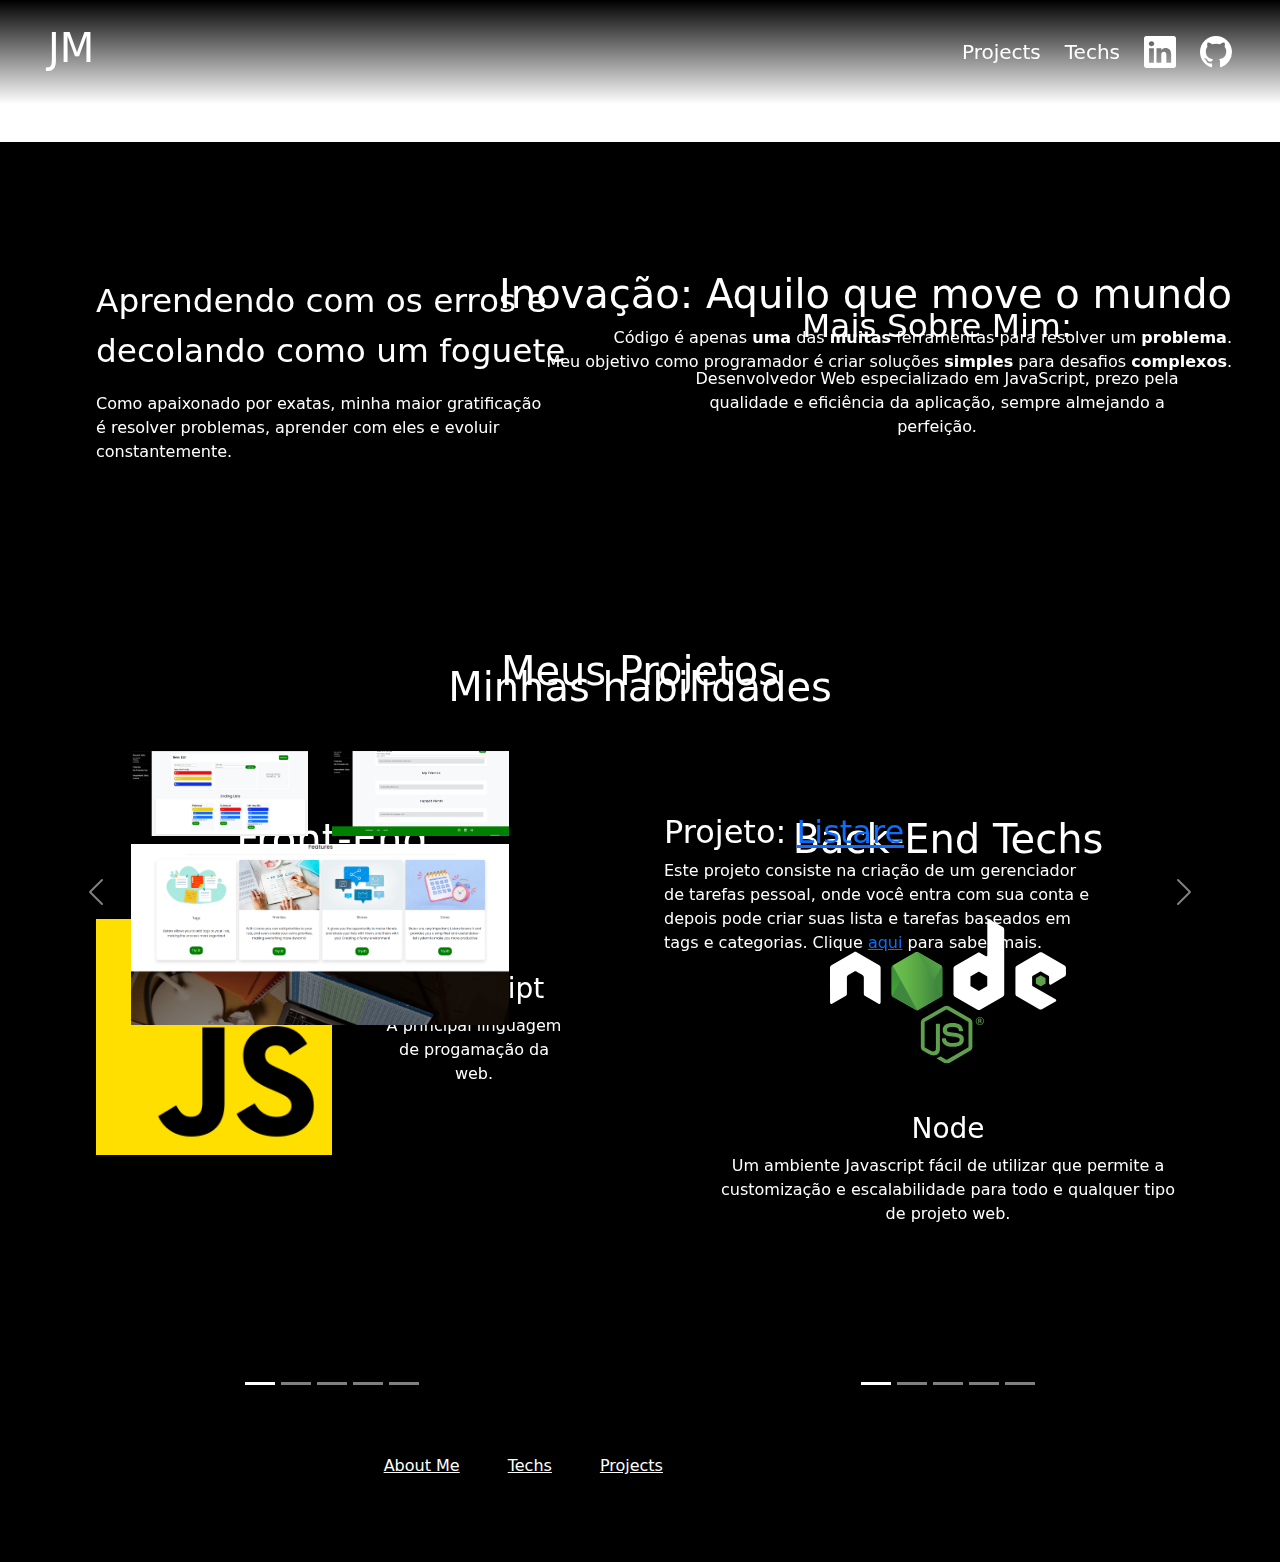
==== index.html @ 5005d14c "updating videos and content" ====
<!DOCTYPE html>
<html lang="br">
<head>
    <meta charset="UTF-8">
    <meta name="viewport" content="width=device-width, initial-scale=1.0">
    <link rel="stylesheet" href="./styles.css">
    <!-- GOOGLE FONT: KARLA -->
    <link rel="preconnect" href="https://fonts.googleapis.com">
    <link rel="preconnect" href="https://fonts.gstatic.com" crossorigin>
    <link href="https://fonts.googleapis.com/css2?family=Karla:ital,wght@0,200..800;1,200..800&family=Montserrat:ital,wght@0,100..900;1,100..900&family=Poppins:ital,wght@0,100;0,200;0,300;0,400;0,500;0,600;0,700;0,800;0,900;1,100;1,200;1,300;1,400;1,500;1,600;1,700;1,800;1,900&display=swap" 
    rel="stylesheet">
     <!-- BOOTSTRAP CSS -->
    <link href="https://cdn.jsdelivr.net/npm/bootstrap@5.3.3/dist/css/bootstrap.min.css" rel="stylesheet" integrity="sha384-QWTKZyjpPEjISv5WaRU9OFeRpok6YctnYmDr5pNlyT2bRjXh0JMhjY6hW+ALEwIH" crossorigin="anonymous">
    <title>My Portfolio</title>
    <!-- AOS ANIMATION -->
    <link href="https://unpkg.com/aos@2.3.1/dist/aos.css" rel="stylesheet">

</head>
<body>
    <nav class="Nav py-4 px-5">
        <div> 
            <h1>JM</h1>
        </div>
        <div class="fs-5 d-flex justify-content-center align-items-center gap-4">
            <a href="#projects">Projects</a>
            <a href="#techs">Techs</a>
            <a href="https://www.linkedin.com/in/jo%C3%A3o-masullo-846b672b9/">
                <svg xmlns="http://www.w3.org/2000/svg" width="32" height="32" fill="currentColor" class="bi bi-linkedin" viewBox="0 0 16 16">
                    <path d="M0 1.146C0 .513.526 0 1.175 0h13.65C15.474 0 16 .513 16 1.146v13.708c0 .633-.526 1.146-1.175 1.146H1.175C.526 16 0 15.487 0 14.854zm4.943 12.248V6.169H2.542v7.225zm-1.2-8.212c.837 0 1.358-.554 1.358-1.248-.015-.709-.52-1.248-1.342-1.248S2.4 3.226 2.4 3.934c0 .694.521 1.248 1.327 1.248zm4.908 8.212V9.359c0-.216.016-.432.08-.586.173-.431.568-.878 1.232-.878.869 0 1.216.662 1.216 1.634v3.865h2.401V9.25c0-2.22-1.184-3.252-2.764-3.252-1.274 0-1.845.7-2.165 1.193v.025h-.016l.016-.025V6.169h-2.4c.03.678 0 7.225 0 7.225z"/>
                </svg>
            </a>
            <a href="https://github.com/Masullo404">
                <svg xmlns="http://www.w3.org/2000/svg" width="32" height="32" fill="currentColor" class="bi bi-github" viewBox="0 0 16 16">
                    <path d="M8 0C3.58 0 0 3.58 0 8c0 3.54 2.29 6.53 5.47 7.59.4.07.55-.17.55-.38 0-.19-.01-.82-.01-1.49-2.01.37-2.53-.49-2.69-.94-.09-.23-.48-.94-.82-1.13-.28-.15-.68-.52-.01-.53.63-.01 1.08.58 1.23.82.72 1.21 1.87.87 2.33.66.07-.52.28-.87.51-1.07-1.78-.2-3.64-.89-3.64-3.95 0-.87.31-1.59.82-2.15-.08-.2-.36-1.02.08-2.12 0 0 .67-.21 2.2.82.64-.18 1.32-.27 2-.27s1.36.09 2 .27c1.53-1.04 2.2-.82 2.2-.82.44 1.1.16 1.92.08 2.12.51.56.82 1.27.82 2.15 0 3.07-1.87 3.75-3.65 3.95.29.25.54.73.54 1.48 0 1.07-.01 1.93-.01 2.2 0 .21.15.46.55.38A8.01 8.01 0 0 0 16 8c0-4.42-3.58-8-8-8"/>
                </svg>
            </a>
        </div>
    </nav>      
    <section class="d-flex justify-content-center align-items-start text-white">
        <video src="./assets/earth-video.mp4" muted autoplay loop class="w-100 h-100 video"></video>
        <div class="d-flex flex-column justify-content-between position-absolute w-100 h-100 fade-up">
            <div class="d-flex flex-column justify-content-center inovation text-end pe-5" data-aos="fade-right" data-aos-duration="2000">
                <h1 class="inovation-title">Inovação: Aquilo que move o mundo</h1>
                <p>Código é apenas <strong>uma</strong> das <strong>muitas</strong> ferramentas para resolver um <strong>problema</strong>. <br>
                Meu objetivo como programador é criar soluções <strong>simples</strong> para desafios <strong>complexos</strong>. </p>
            </div>
        </div>
    </section>

    <section class="m-0 d-flex justify-content-center align-items-center p-5 bg-black" id="about">
        <video src="./assets/rocket-video.mp4" muted preload="auto" class="w-100 h-100 rounded object-fit-cover" autoplay id="RocketVideo"></video>
        <div class="position-absolute w-100 text-white p-5 d-flex w-100 justify-content-start flex-column flex-md-row justify-content-md-between rocket">
            <div class="p-5 d-flex flex-column justify-content-center h-100" data-aos="fade-right" data-aos-duration="3000">
                <p class="RocketTitles">Aprendendo com os erros e <br> decolando como um foguete</p>
                <p>Como apaixonado por exatas, minha maior gratificação <br> é resolver problemas, aprender com eles e evoluir constantemente.</p>
            </div>
            <div class="d-flex flex-column pe-5 justify-content-center ps-5" data-aos="zoom-out-right" data-aos-duration="3000">
                <p class="text-md-center RocketTitles">Mais Sobre Mim:</p>
                <p class="text-md-center">Desenvolvedor Web especializado em JavaScript, prezo pela <br> qualidade e eficiência da aplicação, sempre almejando a perfeição.</p>
            </div>
        </div>
    </section>

    <section class="techs bg-black text-white text-center d-flex justify-content-center habilities" id="techs">
        <video src="https://videos.pexels.com/video-files/2611250/2611250-uhd_3840_2160_30fps.mp4" muted  preload="none" class="w-100 video habilities-video " loop autoplay></video>
        <div class="position-absolute w-100 p-5 d-flex flex-column align-items-center">
            <h1 class="pb-5">Minhas habilidades</h1>
            <div class="d-flex justify-content-center gap-5 mt-5 flex-column flex-sm-row align-items-center">
                    <div class="FrontTechs ">
                        <h1 class="text-center">Front-End</h1>
                        <div id="carouselOne" class="carousel slide">
                            <div class="carousel-indicators">
                                <button type="button" data-bs-target="#carouselOne" data-bs-slide-to="0" class="active" aria-current="true" aria-label="Slide 1"></button>
                                <button type="button" data-bs-target="#carouselOne" data-bs-slide-to="1" aria-label="Slide 2"></button>
                                <button type="button" data-bs-target="#carouselOne" data-bs-slide-to="2" aria-label="Slide 3"></button>
                                <button type="button" data-bs-target="#carouselOne" data-bs-slide-to="3" aria-label="Slide 4"></button>
                                <button type="button" data-bs-target="#carouselOne" data-bs-slide-to="4" aria-label="Slide 5"></button>
                            </div>
                            <div class="carousel-inner">
                            <div class="carousel-item active">
                                <div class="d-flex justify-content-center align-items-center p-5 gap-5 mb-5 flex-column flex-md-row">
                                    <img src="./assets/js.png" class="TechsImages" alt="Javascript logo">
                                    <div class="d-flex flex-column justify-content-center align-items-center">
                                        <p class="h3">JavaScript</p>
                                        <p>A principal linguagem de progamação da web.</p>
                                    </div>
                                </div>
                            </div>
                            <div class="carousel-item ">
                                <div class="d-flex align-items-center justify-content-center p-5 mb-5 flex-column flex-md-row">
                                    <img src="./assets/icons8-next.js-512.png" class="d-block TechsImages" alt="NextJs logo">
                                    <div>
                                        <p class="h3">NextJs</p>
                                        <p>Um dos principais frameworks para desenvolvimento full stack, nextJs facilita a o desenvolvimento Front-End e agiliza a comunicação entre Front-End e Back-End com seu sistema de Api's.</p>
                                    </div>
                                </div>
                            </div>
                            <div class="carousel-item ">
                                <div class="d-flex align-items-center justify-content-center p-5 mb-5 flex-column flex-md-row">
                                    <img src="./assets/react.svg" class="d-block shadow-white TechsImages" alt="React logo">
                                    <div>
                                        <p class="h3">React</p>
                                        <p>Biblioteca dinâmica e estável que flexibiliza e encurta o tempo de criação de interfaces.</p>
                                    </div>
                                </div>
                            </div>
                            <div class="carousel-item ">
                                <div class="d-flex align-items-center justify-content-center p-5 mb-5 flex-column flex-md-row">
                                    <img src="./assets/bootstrap.png" class="d-block shadow-white TechsImages" alt="Bootstrap logo">
                                    <div>
                                        <p class="h3">Bootstrap</p>
                                        <p>Uma das principais bibliotecas de estilização no mundo, simples e fácil de utilizar, auxilia eximiamente na criação de interfaces responsivas e agradáveis ao usuário.</p>
                                    </div>
                                </div>
                            </div>
                            <div class="carousel-item ">
                                <div class="d-flex align-items-center justify-content-center p-5 mb-5 flex-column flex-md-row">
                                    <img src="./assets/sass.png" class="d-block shadow-white TechsImages" alt="Postgres logo">
                                    <div>
                                        <p class="h3">Sass</p>
                                        <p>Uma ferramenta facilitadora e simbólica, todavia auxilia na estilização de projetos e melhora a legibilidade do código.</p>
                                    </div>
                                </div>
                            </div>
                            </div>
                        </div>
                    </div>
                    <div class="BackTechs">
                        <h1 class="text-center">Back-End Techs</h1>
                        <div id="carouselTwo" class="carousel slide">
                            <div class="carousel-indicators">
                            <button type="button" data-bs-target="#carouselTwo" data-bs-slide-to="0" class="active" aria-current="true" aria-label="Slide 1"></button>
                            <button type="button" data-bs-target="#carouselTwo" data-bs-slide-to="1" aria-label="Slide 2"></button>
                            <button type="button" data-bs-target="#carouselTwo" data-bs-slide-to="2" aria-label="Slide 3"></button>
                            <button type="button" data-bs-target="#carouselTwo" data-bs-slide-to="3" aria-label="Slide 4"></button>
                            <button type="button" data-bs-target="#carouselTwo" data-bs-slide-to="4" aria-label="Slide 5"></button>
                            </div>
                            <div class="carousel-inner">
                            <div class="carousel-item active">
                                <div class="d-flex justify-content-center align-items-center p-5 gap-5 mb-5 flex-column ">
                                    <img src="./assets/nodejsStackedLight.svg" class="d-block TechsImages " alt="Javascript logo">
                                    <div>
                                        <p class="h3">Node</p>
                                        <p>Um ambiente Javascript fácil de utilizar que permite a customização e escalabilidade para todo e qualquer tipo de projeto web.</p>
                                    </div>
                                </div>
                            </div>
                            <div class="carousel-item">
                                <div class="d-flex align-items-center justify-content-center p-5 mb-5 flex-column flex-md-row">
                                    <img src="./assets/PostgreSQL_logo.3colors.540x557.png" class="d-block TechsImages" alt="NextJs logo">
                                    <div>
                                        <p class="h3">Postgres</p>
                                        <p>Um banco de dados relacional de fácil manejar e estrutura simples.Ótimo para projetos performáticos.</p>
                                    </div>
                                </div>
                            </div>
                            <div class="carousel-item">
                                <div class="d-flex flex-column align-items-center justify-content-center p-5 gap-4 flex-column ">
                                    <img src="./assets/express.png" class="d-block TechsImages w-100 h-auto" alt="NextJs logo">
                                    <div>
                                        <p class="h3">Express</p>
                                        <p>Uma biblioteca do npm que auxilia na criação e organização do servidor Nodejs.</p>
                                    </div>
                                </div>
                            </div>
                            <div class="carousel-item">
                                <div class="d-flex align-items-center justify-content-center p-5 mb-5 gap-5 flex-column flex-md-row">
                                    <img src="./assets/typescript.png" class="d-block TechsImages" alt="NextJs logo">
                                    <div>
                                        <p class="h3">TypeScript</p>
                                        <p>Um superset do Javascript que permite a tipagem dinâmica e estável, evitando o possível ocorrimento de bugs no sistema.</p>
                                    </div>
                                </div>
                            </div>
                            <div class="carousel-item">
                                <div class="d-flex align-items-center justify-content-center p-5 mb-5 gap-5 flex-column flex-md-row">
                                    <img src="./assets/prisma_logo_icon_248778.png" class="d-block TechsImages bg-white" alt="NextJs logo">
                                    <div>
                                        <p class="h3">Prisma</p>
                                        <p>Um ORM(Object Relational Mapping), ou mapeamento de objetos relacionais, é uma ferramenta 
                                        que auxilia significativamente na manipulação e organização de dados com o Banco de Dados.</p>
                                    </div>
                                </div>
                            </div>
                        </div>
                    </div>
            </div>
        </div>
    </section>
    
    <section class="projects bg-black text-white p-4 d-flex justify-content-center align-items-center" id="projects">
            <video src="https://videos.pexels.com/video-files/10477097/10477097-uhd_2560_1440_24fps.mp4" muted loop preload="none" autoplay class="w-100 h-100 rounded projects-video"></video>
            <div class="position-absolute d-flex flex-column justify-content-center align-items-center projects">   
                <h1 class="text-center">Meus Projetos</h1>
                <div id="carouselThree" class="carousel slide" data-bs-ride="carousel">
                    <div class="carousel-inner">
                    <div class="carousel-item active" data-bs-interval="15000">
                        <div class="d-flex justify-content-center align-items-center p-5 gap-5 h-100 flex-column flex-md-row project-div">
                            <div class="d-grid">
                                <div class="container w-75 ">
                                    <div class="row">
                                        <div class="col">
                                            <img src="./projectsImgs/listare/screenshot.png" alt="Listare project image" class="w-100 img-fluid">
                                        </div>
                                        <div class="col">
                                            <img src="./projectsImgs/listare/screenshot-2.png" alt="Listare project image" class="w-100 img-fluid">
                                        </div>
                                    </div>
                                    <div class="row py-2">
                                        <div class="col ">
                                            <img src="./projectsImgs/listare/screenshot-3.png" alt="Listare project image" class="w-100 img-fluid">
                                        </div>
                                    </div>
                                </div>
                            </div>
                            <div>
                                <p class="h2">Projeto: <a href="https://listare-gamma.vercel.app/">Listare</a></p>
                                <p class="text-start projects-text">Este projeto consiste na criação de um gerenciador de tarefas pessoal, onde você entra com sua conta e depois pode criar 
                                    suas lista e tarefas baseados em tags e categorias. 
                                    Clique <a href="https://www.linkedin.com/feed/update/urn:li:activity:7290437980907831296/">aqui</a> para saber mais.
                                </p>
                            </div>
                        </div>
                    </div>
                    <div class="carousel-item" data-bs-interval="15000">
                        <div class="d-flex align-items-center justify-content-center p-5  h-100 flex-column flex-md-row project-div">
                            <div class="d-grid">
                                <div class="container w-75">
                                    <div class="row py-2">
                                        <div class="col">
                                            <img src="./projectsImgs/easyRecipes/screenshot.png" class="w-100 img-fluid">
                                        </div>
                                    </div>
                                    <div class="row">
                                        <div class="col">
                                            <img src="./projectsImgs/easyRecipes/screenshot-2.png" class="w-100 img-fluid">
                                        </div>
                                        <div class="col">
                                            <img src="./projectsImgs/easyRecipes/screenshot-3.png" class="w-100 img-fluid">
                                        </div>
                                    </div>
                                </div>
                            </div>
                            <div class="ps-2">
                                <p class="h2">Projeto: <a href="https://easy-recipes-first-project.vercel.app/">Easy Recipes</a></p>
                                <p class="text-start projects-text">É uma aplicação web desenvolvida para servir como um sistema de criação, compartilhamento e pesquisa de receitas 
                                    gastronômicas. No Easy Recipes você pode criar um conta e criar suas próprias receitas, estas que são customizadas 
                                    com tags e descrições e imagens. Há também um sistema de favoritos e likes na plataforma.
                                    Clique <a href="https://www.linkedin.com/feed/update/urn:li:activity:7282873392372871169/">aqui</a> para saber mais.
                                </p>
                            </div>
                        </div>
                    </div>
                    <div class="carousel-item" data-bs-interval="15000">
                        <div class="d-flex align-items-center justify-content-center p-5 h-100 flex-column flex-md-row project-div">
                            <div class="d-grid">
                                <div class="container w-75">
                                    <div class="row py-2">
                                        <div class="col">
                                            <img src="./projectsImgs/pnsconso/screenshot.png" alt="" class="w-100 img-fluid object-fit-cover">
                                        </div>
                                    </div>
                                    <div class="row">
                                        <div class="col">
                                            <img src="./projectsImgs/pnsconso/screenshot-2.png" alt="" class="w-100 img-fluid object-fit-cover">
                                        </div>
                                        <div class="col">
                                            <img src="./projectsImgs/pnsconso/screenshot-3.png" alt="" class="w-100 img-fluid object-fit-cover">
                                        </div>
                                    </div>
                                </div>
                            </div>
                            <div>
                                <p class="h2">Projeto: <a href="https://pnsconsoladora.com/">PnsConsoladora</a></p>
                                <p class="text-start projects-text">Este website foi criado com o intuito de criar uma apresentação online para a Igreja, o que posteriormente
                                    tornou-se muito mais do que apenas uma apresentação, mas sim um blog com artigos, eventos e informações
                                    da Igreja.
                                </p>
                            </div>
                        </div>
                    </div>
                    <div class="carousel-item" data-bs-interval="15000">
                        <div class="d-flex align-items-center justify-content-center p-5 gap-5 h-100 flex-column flex-md-row project-div">
                            <div class="d-grid">
                                <div class="container w-75">
                                    <div class="row">
                                        <div class="col">
                                            <img src="./projectsImgs/jg/screenshot.png" alt="" class="w-100 img-fluid object-fit-cover">
                                        </div>
                                    </div>
                                    <div class="row">
                                        <div class="col">
                                            <img src="./projectsImgs/jg/screenshot-2.png" alt="" class="w-100 img-fluid object-fit-cover">
                                        </div>
                                        <div class="col">
                                            <img src="./projectsImgs/jg/screenshot-3.png" alt="" class="w-100 img-fluid object-fit-cover">
                                        </div>
                                    </div>
                                </div>
                            </div>
                            <div>
                                <p class="h2">Projeto: <a href="https://jgfilmesstrech.com/">JG Serviços</a></p>
                                <p class="text-start projects-text">Este projeto foi uma landing page para apresentação da JG Serviços, uma empresa de logística.
                                    Contudo há a demonstração de produtos oferecidos pela empresa e outros elementos empresariais.
                                </p>
                            </div>
                        </div>
                    </div>
                    <button class="carousel-control-prev" type="button" data-bs-target="#carouselThree" data-bs-slide="prev">
                        <span class="carousel-control-prev-icon" aria-hidden="true"></span>
                        <span class="visually-hidden">Previous</span>
                      </button>
                    <button class="carousel-control-next" type="button" data-bs-target="#carouselThree" data-bs-slide="next">
                        <span class="carousel-control-next-icon" aria-hidden="true"></span>
                        <span class="visually-hidden">Next</span>
                    </button>
                </div>
            </div>
    </section>

    <section class="bg-black p-5 d-flex flex-column flex-md-row justify-content-around align-items-center text-white gap-5">
        <div class="text-center d-flex flex-column justify-content-between">
            <p class="h2">Onde estou?</p>
            <div data-aos="fade-down-right" data-aos-duration="1500">
                <img src="./assets/99freelas.png" alt="99Freelas logo" class="FreelasImgs rounded" >
                <p class="h4 pt-5">99Freelas</p>
            </div>
        </div>
        <div class="text-center d-flex flex-column justify-content-between">
            <div data-aos="fade-down" data-aos-duration="1500">
                <img src="./assets/workana-logo.png" alt="Workana logo" class="FreelasImgs rounded">
                <p class="h4 pt-5" >Workana</p>
            </div>
        </div>
        <div class="text-center d-flex flex-column justify-content-between">
            <div data-aos="fade-down-left" data-aos-duration="1500">
                <img src="./assets/fiverr.png" alt="Fiverr logo" class="FreelasImgs">
                <p class="h4 pt-5">Fiverr</p>
            </div>
        </div>
    </section>

    <footer class="d-flex justify-content-evenly bg-black text-white align-items-center p-5 flex-wrap">
        <div data-aos="fade-down" data-aos-duration="2000">
            <h1>JM</h1>
        </div>
        <div class="d-flex justify-content-center gap-5" >
            <a href="#about" class="text-white ">About Me</a>
            <a href="#techs" class="text-white ">Techs</a>
            <a href="#projects" class="text-white ">Projects</a>
        </div>
        <div class="pt-3" data-aos="fade-down" data-aos-duration="2000">
            <p>Meio de Contato:</p>
            <p>Email: <u>masullowebdev@gmail.com</u></p>
        </div>
    </footer>
    <!-- BOOTSTRAP JS -->
    <script src="https://cdn.jsdelivr.net/npm/bootstrap@5.3.3/dist/js/bootstrap.bundle.min.js" integrity="sha384-YvpcrYf0tY3lHB60NNkmXc5s9fDVZLESaAA55NDzOxhy9GkcIdslK1eN7N6jIeHz" crossorigin="anonymous"></script>
    <!-- MAIN JS -->
     <script src="./main.js"></script>
    <!-- AOS JS -->
    <script src="https://unpkg.com/aos@2.3.1/dist/aos.js"></script>
    <script>
        AOS.init();
    </script>
</body>
</html>
---- styles.css ----
body{
    padding: 0;
    margin: 0;
    font-family: "Karla",serif;
}
.Nav{
    margin-bottom: -7rem;
    color: white;
    display: flex;
    justify-content: space-between;
    align-items: center;
    position: sticky;
    top: 0;
    z-index: 1;
    background-image: linear-gradient(black , transparent);
}
.Nav > div > a {
    text-decoration: none;
    color: white;
}
.video{
    filter: brightness(0.7);
}
.inovation{
    height: 75%;
}
.TechsImages{
    height: 40vh;
    width: auto;
}
.FreelasImgs{
    height: 20vh;
    width:auto;
    object-fit: cover;
}
.gradient{
    background-image: linear-gradient(black, transparent, black);
}
.RocketTitles{
    font-size: calc(1.325rem + .9vw);
}
#RocketVideo{
    min-height: 377px;
}
.FrontTechs , .BackTechs{
    width: 50%;
}
.TechsImages{
    width: 50%;
    height: auto;
}
.project-div div{
    width: 100%;
}
.projects-text{
    width: 75%;
}
.FrontTechs .carousel-item , .BackTechs .carousel-item{
    min-height: 60vh;
}
@media screen and (max-width:1000px){
    * {
        font-size: 12px;
    }
    .RocketTitles{
        font-size: 15px;
    }
    .techs{
        height: 80vh;
    }
}
@media screen and (max-width:750px) {
    .projects{
        height: 70vh;
    }
    .projects-video{
        height: 60vh;
        object-fit: cover;
    }
    .inovation{
        height: 50%;
    }
    .FrontTechs .carousel-item , .BackTechs .carousel-item{
        min-height: 47vh;
    }
}
@media screen and (max-width:600px) {
    .inovation{
        height: 37%;
    }
    .inovation > h1{
        font-size: 16px;
    }
    .inovation > p{
        font-size: 8px;
    }
    .rocket p{
        font-size: 8px;
    }
    .habilities{
        height: 150vh;
    }
    .habilities-video{
        height: 140vh;
        object-fit: cover;
    }
    .FrontTechs , .BackTechs{
        width: 100%;
    }
    .project-div div{
        width: 100%;
    }
    .projects-text{
        width: 100%;
    }
}
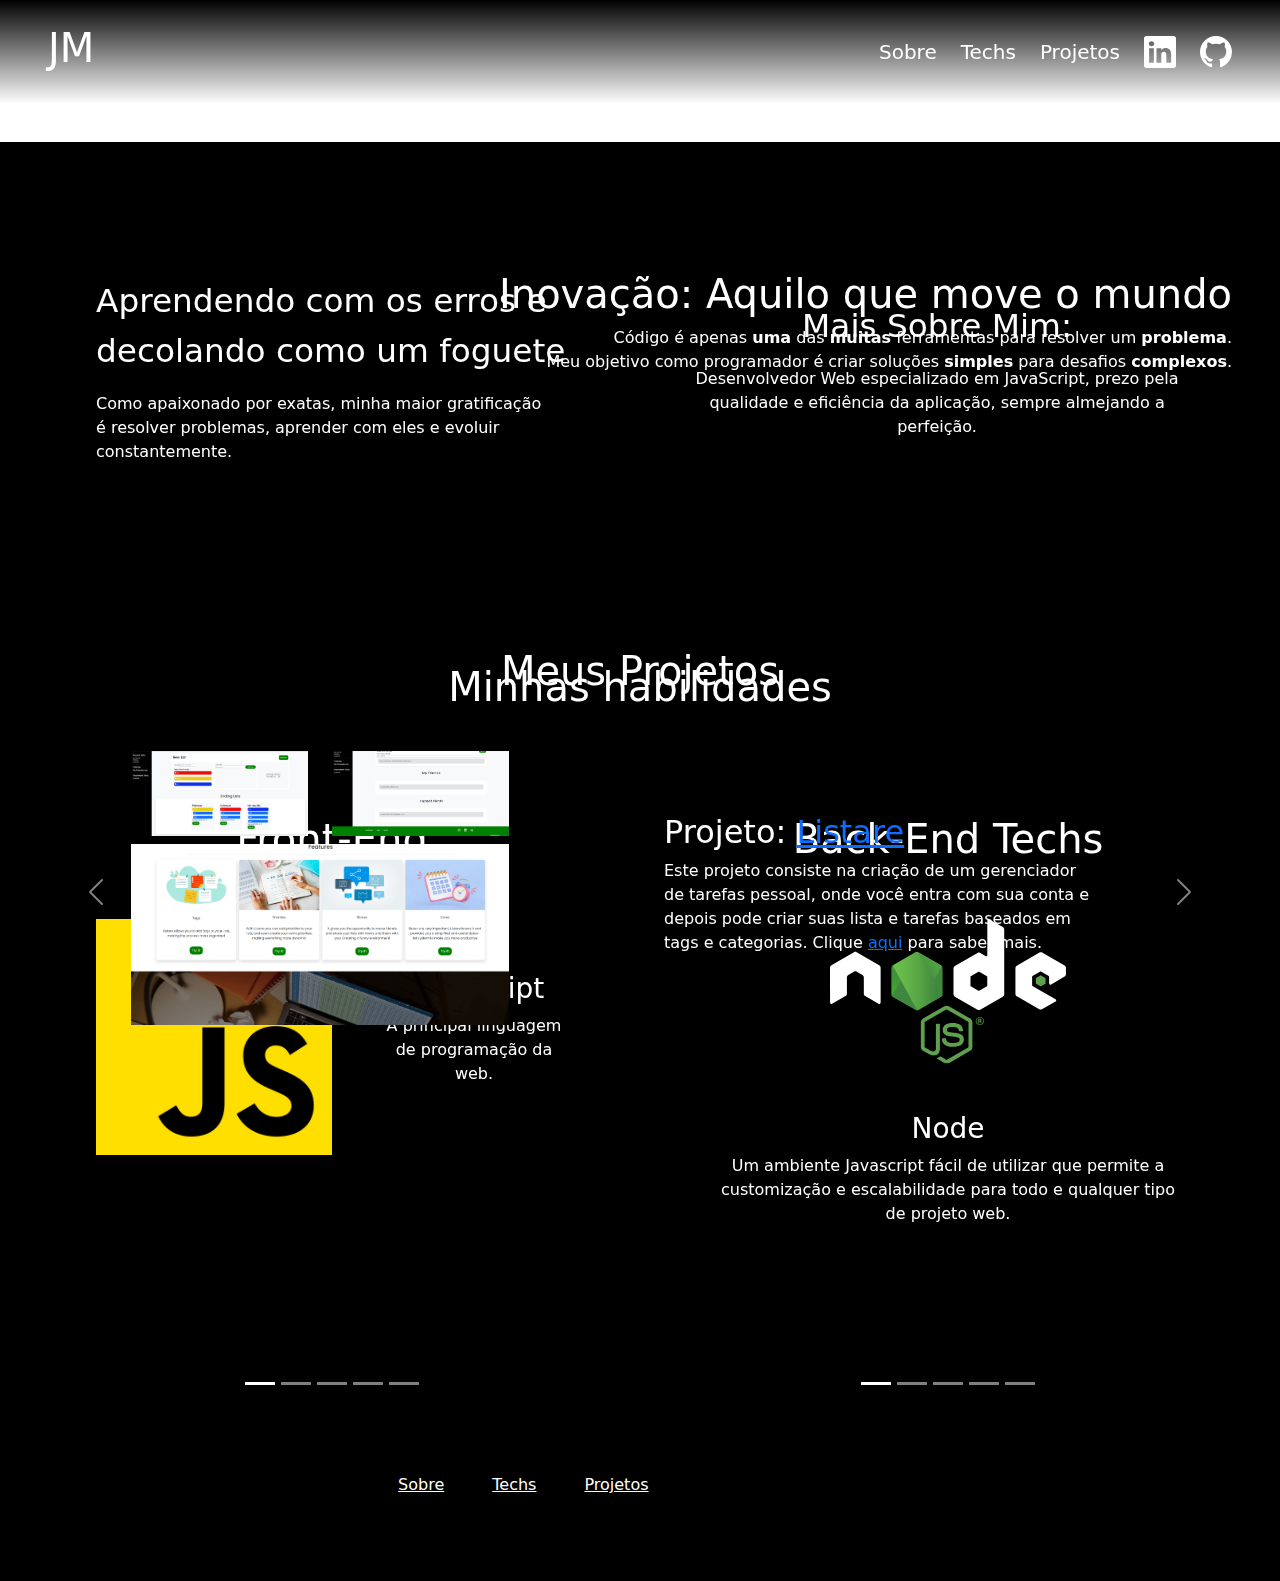
==== commit 31f6e5bc: "Improving content and styles" ====
--- a/index.html
+++ b/index.html
@@ -22,14 +22,15 @@
             <h1>JM</h1>
         </div>
         <div class="fs-5 d-flex justify-content-center align-items-center gap-4">
-            <a href="#projects">Projects</a>
+            <a href="#about">Sobre</a>
             <a href="#techs">Techs</a>
-            <a href="https://www.linkedin.com/in/jo%C3%A3o-masullo-846b672b9/">
+            <a href="#projects">Projetos</a>
+            <a href="https://www.linkedin.com/in/jo%C3%A3o-masullo-846b672b9/" target="_blank">
                 <svg xmlns="http://www.w3.org/2000/svg" width="32" height="32" fill="currentColor" class="bi bi-linkedin" viewBox="0 0 16 16">
                     <path d="M0 1.146C0 .513.526 0 1.175 0h13.65C15.474 0 16 .513 16 1.146v13.708c0 .633-.526 1.146-1.175 1.146H1.175C.526 16 0 15.487 0 14.854zm4.943 12.248V6.169H2.542v7.225zm-1.2-8.212c.837 0 1.358-.554 1.358-1.248-.015-.709-.52-1.248-1.342-1.248S2.4 3.226 2.4 3.934c0 .694.521 1.248 1.327 1.248zm4.908 8.212V9.359c0-.216.016-.432.08-.586.173-.431.568-.878 1.232-.878.869 0 1.216.662 1.216 1.634v3.865h2.401V9.25c0-2.22-1.184-3.252-2.764-3.252-1.274 0-1.845.7-2.165 1.193v.025h-.016l.016-.025V6.169h-2.4c.03.678 0 7.225 0 7.225z"/>
                 </svg>
             </a>
-            <a href="https://github.com/Masullo404">
+            <a href="https://github.com/Masullo404" target="_blank">
                 <svg xmlns="http://www.w3.org/2000/svg" width="32" height="32" fill="currentColor" class="bi bi-github" viewBox="0 0 16 16">
                     <path d="M8 0C3.58 0 0 3.58 0 8c0 3.54 2.29 6.53 5.47 7.59.4.07.55-.17.55-.38 0-.19-.01-.82-.01-1.49-2.01.37-2.53-.49-2.69-.94-.09-.23-.48-.94-.82-1.13-.28-.15-.68-.52-.01-.53.63-.01 1.08.58 1.23.82.72 1.21 1.87.87 2.33.66.07-.52.28-.87.51-1.07-1.78-.2-3.64-.89-3.64-3.95 0-.87.31-1.59.82-2.15-.08-.2-.36-1.02.08-2.12 0 0 .67-.21 2.2.82.64-.18 1.32-.27 2-.27s1.36.09 2 .27c1.53-1.04 2.2-.82 2.2-.82.44 1.1.16 1.92.08 2.12.51.56.82 1.27.82 2.15 0 3.07-1.87 3.75-3.65 3.95.29.25.54.73.54 1.48 0 1.07-.01 1.93-.01 2.2 0 .21.15.46.55.38A8.01 8.01 0 0 0 16 8c0-4.42-3.58-8-8-8"/>
                 </svg>
@@ -82,7 +83,7 @@
                                     <img src="./assets/js.png" class="TechsImages" alt="Javascript logo">
                                     <div class="d-flex flex-column justify-content-center align-items-center">
                                         <p class="h3">JavaScript</p>
-                                        <p>A principal linguagem de progamação da web.</p>
+                                        <p>A principal linguagem de programação da web.</p>
                                     </div>
                                 </div>
                             </div>
@@ -214,10 +215,10 @@
                                 </div>
                             </div>
                             <div>
-                                <p class="h2">Projeto: <a href="https://listare-gamma.vercel.app/">Listare</a></p>
+                                <p class="h2">Projeto: <a href="https://listare-gamma.vercel.app/" target="_blank">Listare</a></p>
                                 <p class="text-start projects-text">Este projeto consiste na criação de um gerenciador de tarefas pessoal, onde você entra com sua conta e depois pode criar 
                                     suas lista e tarefas baseados em tags e categorias. 
-                                    Clique <a href="https://www.linkedin.com/feed/update/urn:li:activity:7290437980907831296/">aqui</a> para saber mais.
+                                    Clique <a href="https://www.linkedin.com/feed/update/urn:li:activity:7290437980907831296/" target="_blank">aqui</a> para saber mais.
                                 </p>
                             </div>
                         </div>
@@ -228,25 +229,25 @@
                                 <div class="container w-75">
                                     <div class="row py-2">
                                         <div class="col">
-                                            <img src="./projectsImgs/easyRecipes/screenshot.png" class="w-100 img-fluid">
-                                        </div>
-                                    </div>
-                                    <div class="row">
-                                        <div class="col">
-                                            <img src="./projectsImgs/easyRecipes/screenshot-2.png" class="w-100 img-fluid">
-                                        </div>
-                                        <div class="col">
-                                            <img src="./projectsImgs/easyRecipes/screenshot-3.png" class="w-100 img-fluid">
+                                            <img src="./projectsImgs/easyRecipes/screenshot.png" alt="Easy Recipes project image" class="w-100 img-fluid">
+                                        </div>
+                                    </div>
+                                    <div class="row">
+                                        <div class="col">
+                                            <img src="./projectsImgs/easyRecipes/screenshot-2.png" class="w-100 img-fluid" alt="Easy Recipes project image">
+                                        </div>
+                                        <div class="col">
+                                            <img src="./projectsImgs/easyRecipes/screenshot-3.png" class="w-100 img-fluid" alt="Easy Recipes project image">
                                         </div>
                                     </div>
                                 </div>
                             </div>
                             <div class="ps-2">
-                                <p class="h2">Projeto: <a href="https://easy-recipes-first-project.vercel.app/">Easy Recipes</a></p>
+                                <p class="h2">Projeto: <a href="https://easy-recipes-first-project.vercel.app/" target="_blank">Easy Recipes</a></p>
                                 <p class="text-start projects-text">É uma aplicação web desenvolvida para servir como um sistema de criação, compartilhamento e pesquisa de receitas 
                                     gastronômicas. No Easy Recipes você pode criar um conta e criar suas próprias receitas, estas que são customizadas 
                                     com tags e descrições e imagens. Há também um sistema de favoritos e likes na plataforma.
-                                    Clique <a href="https://www.linkedin.com/feed/update/urn:li:activity:7282873392372871169/">aqui</a> para saber mais.
+                                    Clique <a href="https://www.linkedin.com/feed/update/urn:li:activity:7282873392372871169/" target="_blank">aqui</a> para saber mais.
                                 </p>
                             </div>
                         </div>
@@ -257,21 +258,21 @@
                                 <div class="container w-75">
                                     <div class="row py-2">
                                         <div class="col">
-                                            <img src="./projectsImgs/pnsconso/screenshot.png" alt="" class="w-100 img-fluid object-fit-cover">
-                                        </div>
-                                    </div>
-                                    <div class="row">
-                                        <div class="col">
-                                            <img src="./projectsImgs/pnsconso/screenshot-2.png" alt="" class="w-100 img-fluid object-fit-cover">
-                                        </div>
-                                        <div class="col">
-                                            <img src="./projectsImgs/pnsconso/screenshot-3.png" alt="" class="w-100 img-fluid object-fit-cover">
+                                            <img src="./projectsImgs/pnsconso/screenshot.png" alt="PnsConsoladora project images" class="w-100 img-fluid object-fit-cover">
+                                        </div>
+                                    </div>
+                                    <div class="row">
+                                        <div class="col">
+                                            <img src="./projectsImgs/pnsconso/screenshot-2.png" alt="PnsConsoladora project images" class="w-100 img-fluid object-fit-cover">
+                                        </div>
+                                        <div class="col">
+                                            <img src="./projectsImgs/pnsconso/screenshot-3.png" alt="PnsConsoladora project images" class="w-100 img-fluid object-fit-cover">
                                         </div>
                                     </div>
                                 </div>
                             </div>
                             <div>
-                                <p class="h2">Projeto: <a href="https://pnsconsoladora.com/">PnsConsoladora</a></p>
+                                <p class="h2">Projeto: <a href="https://pnsconsoladora.com/" target="_blank">PnsConsoladora</a></p>
                                 <p class="text-start projects-text">Este website foi criado com o intuito de criar uma apresentação online para a Igreja, o que posteriormente
                                     tornou-se muito mais do que apenas uma apresentação, mas sim um blog com artigos, eventos e informações
                                     da Igreja.
@@ -285,21 +286,21 @@
                                 <div class="container w-75">
                                     <div class="row">
                                         <div class="col">
-                                            <img src="./projectsImgs/jg/screenshot.png" alt="" class="w-100 img-fluid object-fit-cover">
-                                        </div>
-                                    </div>
-                                    <div class="row">
-                                        <div class="col">
-                                            <img src="./projectsImgs/jg/screenshot-2.png" alt="" class="w-100 img-fluid object-fit-cover">
-                                        </div>
-                                        <div class="col">
-                                            <img src="./projectsImgs/jg/screenshot-3.png" alt="" class="w-100 img-fluid object-fit-cover">
+                                            <img src="./projectsImgs/jg/screenshot.png" alt="Jg Serviços project image" class="w-100 img-fluid object-fit-cover">
+                                        </div>
+                                    </div>
+                                    <div class="row">
+                                        <div class="col">
+                                            <img src="./projectsImgs/jg/screenshot-2.png" alt="Jg Serviços project image" class="w-100 img-fluid object-fit-cover">
+                                        </div>
+                                        <div class="col">
+                                            <img src="./projectsImgs/jg/screenshot-3.png" alt="Jg Serviços project image" class="w-100 img-fluid object-fit-cover">
                                         </div>
                                     </div>
                                 </div>
                             </div>
                             <div>
-                                <p class="h2">Projeto: <a href="https://jgfilmesstrech.com/">JG Serviços</a></p>
+                                <p class="h2">Projeto: <a href="https://jgfilmesstrech.com/" target="_blank">JG Serviços</a></p>
                                 <p class="text-start projects-text">Este projeto foi uma landing page para apresentação da JG Serviços, uma empresa de logística.
                                     Contudo há a demonstração de produtos oferecidos pela empresa e outros elementos empresariais.
                                 </p>
@@ -318,24 +319,32 @@
             </div>
     </section>
 
+    <div class="bg-black text-white p-3 ">
+        <p class="h3 text-center m-0" data-aos="fade-down" data-aos-duration="1500" >Plataformas em que atuo como freelancer</p>
+    </div>
     <section class="bg-black p-5 d-flex flex-column flex-md-row justify-content-around align-items-center text-white gap-5">
         <div class="text-center d-flex flex-column justify-content-between">
-            <p class="h2">Onde estou?</p>
             <div data-aos="fade-down-right" data-aos-duration="1500">
                 <img src="./assets/99freelas.png" alt="99Freelas logo" class="FreelasImgs rounded" >
-                <p class="h4 pt-5">99Freelas</p>
+                <a href="https://www.99freelas.com.br/user/joao-pedro-masullo" target="_blank">
+                    <p class="h4 pt-5">99Freelas</p>
+                </a>
             </div>
         </div>
         <div class="text-center d-flex flex-column justify-content-between">
             <div data-aos="fade-down" data-aos-duration="1500">
                 <img src="./assets/workana-logo.png" alt="Workana logo" class="FreelasImgs rounded">
-                <p class="h4 pt-5" >Workana</p>
+                <a href="https://www.workana.com/freelancer/521b5580e5ae5c063d4f5440c484e9d0">
+                    <p class="h4 pt-5" >Workana</p>
+                </a>
             </div>
         </div>
         <div class="text-center d-flex flex-column justify-content-between">
             <div data-aos="fade-down-left" data-aos-duration="1500">
                 <img src="./assets/fiverr.png" alt="Fiverr logo" class="FreelasImgs">
-                <p class="h4 pt-5">Fiverr</p>
+                <a href="https://br.fiverr.com/sellers/joaomasullo_dev/edit" target="_blank">
+                    <p class="h4 pt-5">Fiverr</p>
+                </a>
             </div>
         </div>
     </section>
@@ -345,12 +354,12 @@
             <h1>JM</h1>
         </div>
         <div class="d-flex justify-content-center gap-5" >
-            <a href="#about" class="text-white ">About Me</a>
+            <a href="#about" class="text-white ">Sobre</a>
             <a href="#techs" class="text-white ">Techs</a>
-            <a href="#projects" class="text-white ">Projects</a>
+            <a href="#projects" class="text-white ">Projetos</a>
         </div>
         <div class="pt-3" data-aos="fade-down" data-aos-duration="2000">
-            <p>Meio de Contato:</p>
+            <p>Outros meios de contato:</p>
             <p>Email: <u>masullowebdev@gmail.com</u></p>
         </div>
     </footer>
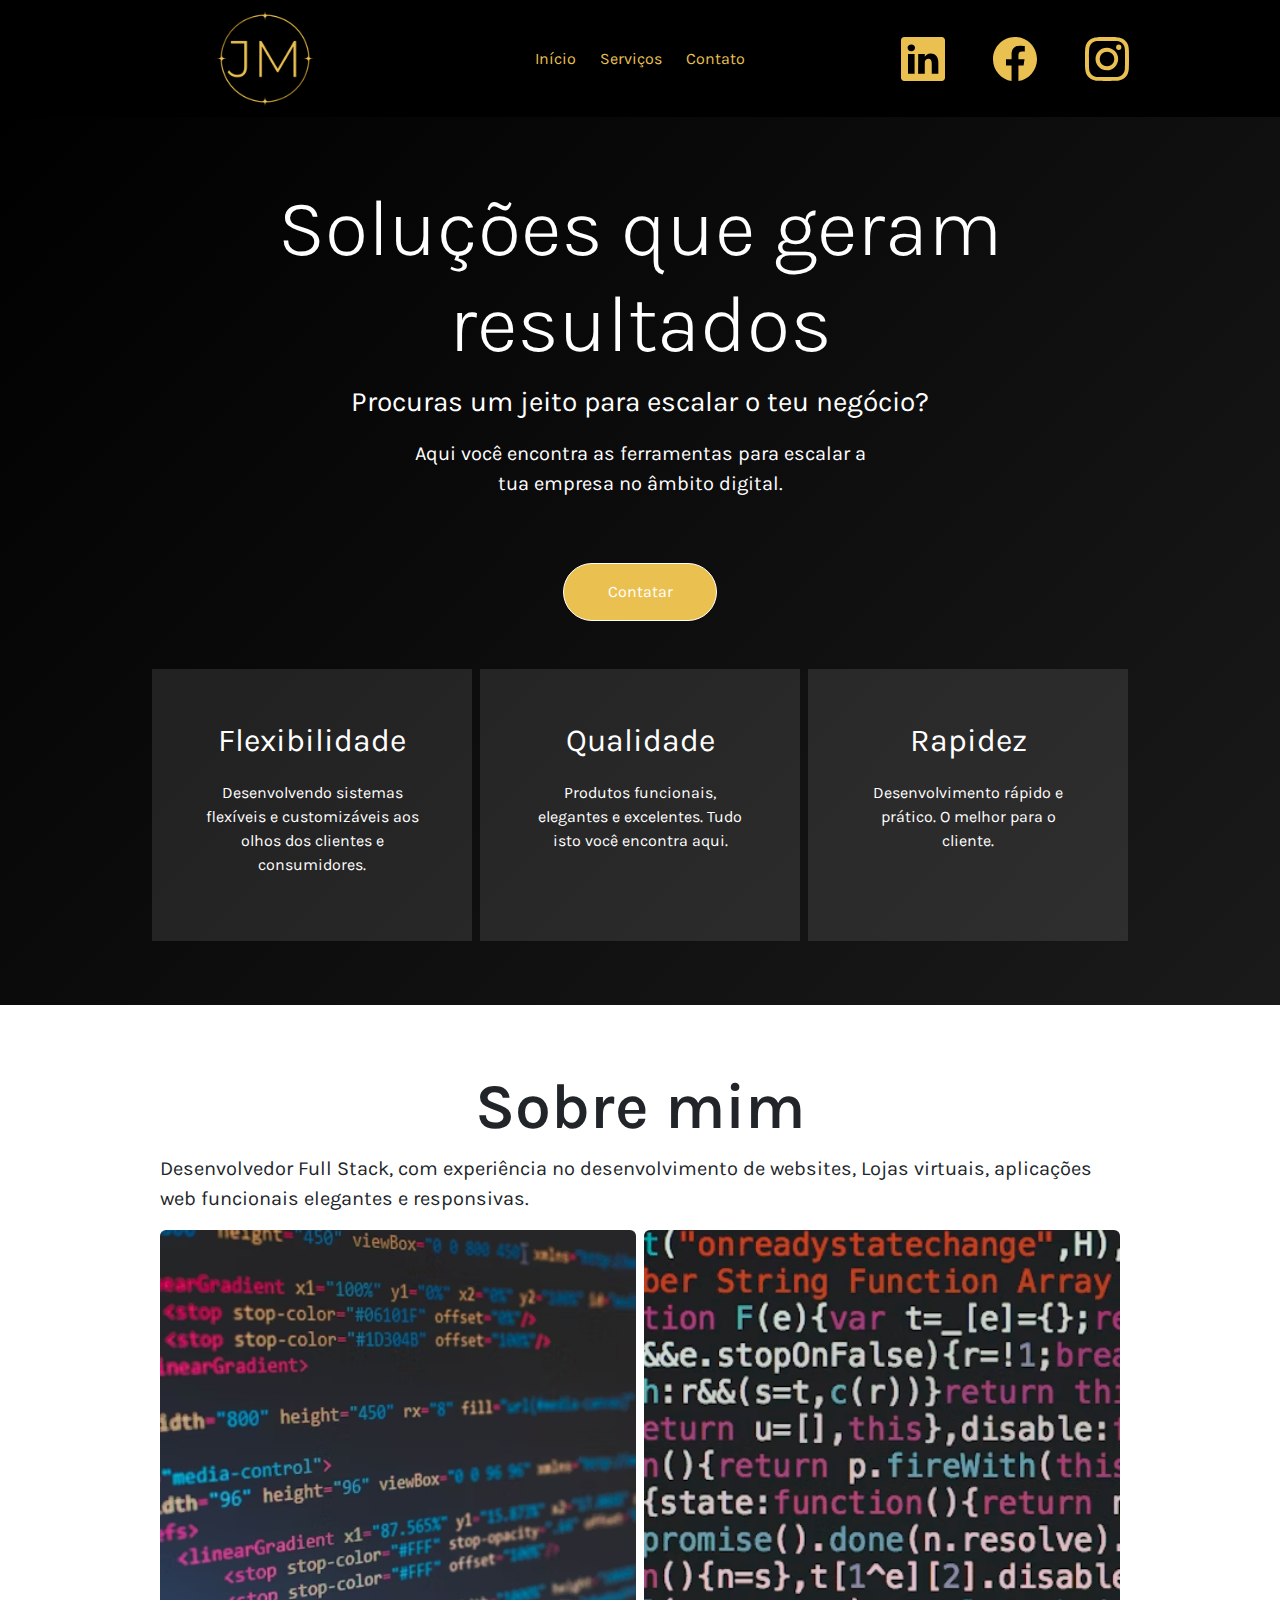
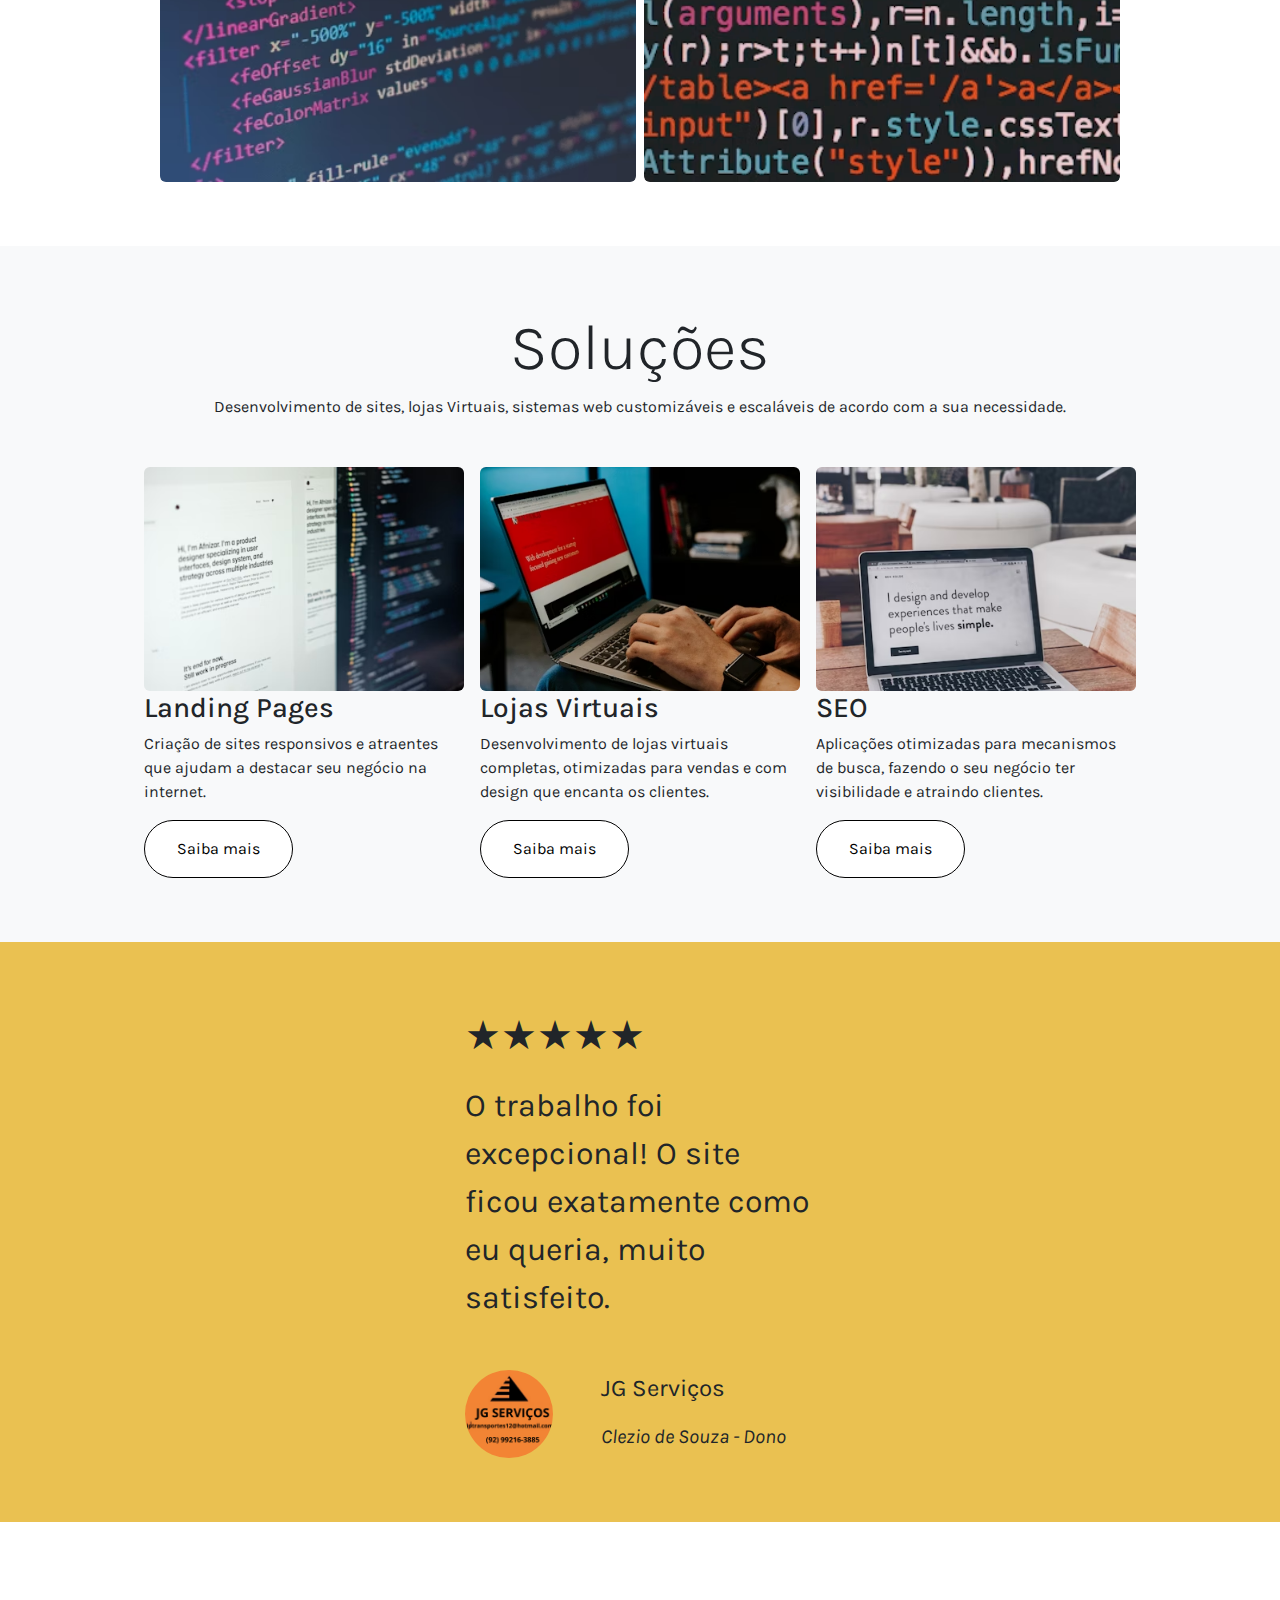
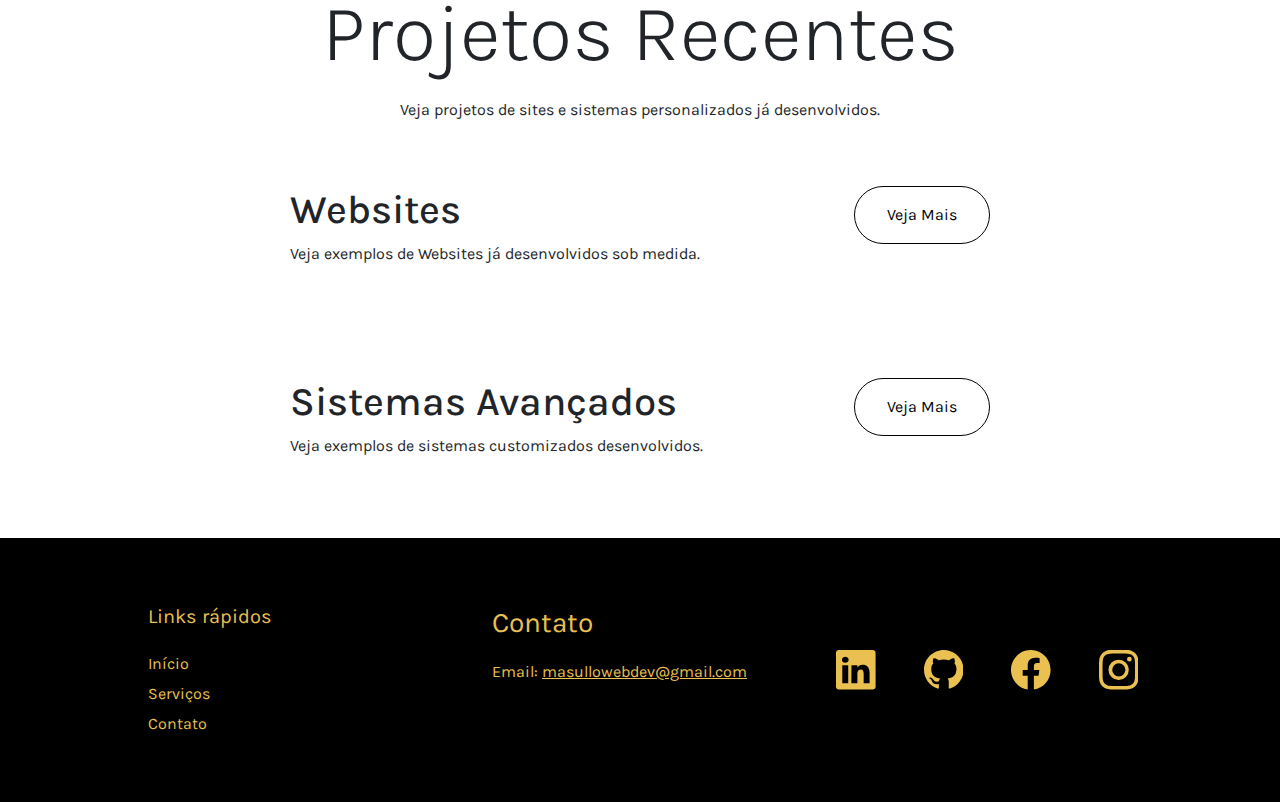
==== commit 659c73d8: "New Portfolio" ====
--- a/index.html
+++ b/index.html
@@ -3,7 +3,8 @@
 <head>
     <meta charset="UTF-8">
     <meta name="viewport" content="width=device-width, initial-scale=1.0">
-    <link rel="stylesheet" href="./styles.css">
+    <link rel="stylesheet" href="./styles/globals.css">
+    <link rel="stylesheet" href="./styles/styles.css">
     <!-- GOOGLE FONT: KARLA -->
     <link rel="preconnect" href="https://fonts.googleapis.com">
     <link rel="preconnect" href="https://fonts.gstatic.com" crossorigin>
@@ -14,354 +15,217 @@
     <title>My Portfolio</title>
     <!-- AOS ANIMATION -->
     <link href="https://unpkg.com/aos@2.3.1/dist/aos.css" rel="stylesheet">
-
 </head>
 <body>
-    <nav class="Nav py-4 px-5">
-        <div> 
-            <h1>JM</h1>
-        </div>
-        <div class="fs-5 d-flex justify-content-center align-items-center gap-4">
-            <a href="#about">Sobre</a>
-            <a href="#techs">Techs</a>
-            <a href="#projects">Projetos</a>
+    <nav class="Nav p-2" id="#inicio">
+        <div class="w-25 d-flex justify-content-center">
+            <img src="./assets/JM.png" alt="Logo" class="Logo">
+        </div>
+        <div class="fs-5 d-flex justify-content-center align-items-center gap-4 Links">
+            <a href="/" class="Links">Início</a>
+            <a href="/services.html" class="Links">Serviços</a>
+            <a href="/contact.html" class="Links">Contato</a>
+        </div>
+        <div class="w-25 d-flex justify-content-center align-items-center gap-5 Medias">
             <a href="https://www.linkedin.com/in/jo%C3%A3o-masullo-846b672b9/" target="_blank">
-                <svg xmlns="http://www.w3.org/2000/svg" width="32" height="32" fill="currentColor" class="bi bi-linkedin" viewBox="0 0 16 16">
+                <svg xmlns="http://www.w3.org/2000/svg" width="16" height="16" fill="currentColor" class="bi bi-linkedin " viewBox="0 0 16 16">
                     <path d="M0 1.146C0 .513.526 0 1.175 0h13.65C15.474 0 16 .513 16 1.146v13.708c0 .633-.526 1.146-1.175 1.146H1.175C.526 16 0 15.487 0 14.854zm4.943 12.248V6.169H2.542v7.225zm-1.2-8.212c.837 0 1.358-.554 1.358-1.248-.015-.709-.52-1.248-1.342-1.248S2.4 3.226 2.4 3.934c0 .694.521 1.248 1.327 1.248zm4.908 8.212V9.359c0-.216.016-.432.08-.586.173-.431.568-.878 1.232-.878.869 0 1.216.662 1.216 1.634v3.865h2.401V9.25c0-2.22-1.184-3.252-2.764-3.252-1.274 0-1.845.7-2.165 1.193v.025h-.016l.016-.025V6.169h-2.4c.03.678 0 7.225 0 7.225z"/>
                 </svg>
             </a>
-            <a href="https://github.com/Masullo404" target="_blank">
-                <svg xmlns="http://www.w3.org/2000/svg" width="32" height="32" fill="currentColor" class="bi bi-github" viewBox="0 0 16 16">
-                    <path d="M8 0C3.58 0 0 3.58 0 8c0 3.54 2.29 6.53 5.47 7.59.4.07.55-.17.55-.38 0-.19-.01-.82-.01-1.49-2.01.37-2.53-.49-2.69-.94-.09-.23-.48-.94-.82-1.13-.28-.15-.68-.52-.01-.53.63-.01 1.08.58 1.23.82.72 1.21 1.87.87 2.33.66.07-.52.28-.87.51-1.07-1.78-.2-3.64-.89-3.64-3.95 0-.87.31-1.59.82-2.15-.08-.2-.36-1.02.08-2.12 0 0 .67-.21 2.2.82.64-.18 1.32-.27 2-.27s1.36.09 2 .27c1.53-1.04 2.2-.82 2.2-.82.44 1.1.16 1.92.08 2.12.51.56.82 1.27.82 2.15 0 3.07-1.87 3.75-3.65 3.95.29.25.54.73.54 1.48 0 1.07-.01 1.93-.01 2.2 0 .21.15.46.55.38A8.01 8.01 0 0 0 16 8c0-4.42-3.58-8-8-8"/>
+            <a href="https://www.facebook.com/people/JoaoMasullo/61573914655245/" target="_blank">
+                <svg xmlns="http://www.w3.org/2000/svg" width="16" height="16" fill="currentColor" class="bi bi-facebook" viewBox="0 0 16 16">
+                    <path d="M16 8.049c0-4.446-3.582-8.05-8-8.05C3.58 0-.002 3.603-.002 8.05c0 4.017 2.926 7.347 6.75 7.951v-5.625h-2.03V8.05H6.75V6.275c0-2.017 1.195-3.131 3.022-3.131.876 0 1.791.157 1.791.157v1.98h-1.009c-.993 0-1.303.621-1.303 1.258v1.51h2.218l-.354 2.326H9.25V16c3.824-.604 6.75-3.934 6.75-7.951"/>
                 </svg>
             </a>
-        </div>
-    </nav>      
-    <section class="d-flex justify-content-center align-items-start text-white">
-        <video src="./assets/earth-video.mp4" muted autoplay loop class="w-100 h-100 video"></video>
-        <div class="d-flex flex-column justify-content-between position-absolute w-100 h-100 fade-up">
-            <div class="d-flex flex-column justify-content-center inovation text-end pe-5" data-aos="fade-right" data-aos-duration="2000">
-                <h1 class="inovation-title">Inovação: Aquilo que move o mundo</h1>
-                <p>Código é apenas <strong>uma</strong> das <strong>muitas</strong> ferramentas para resolver um <strong>problema</strong>. <br>
-                Meu objetivo como programador é criar soluções <strong>simples</strong> para desafios <strong>complexos</strong>. </p>
-            </div>
-        </div>
-    </section>
-
-    <section class="m-0 d-flex justify-content-center align-items-center p-5 bg-black" id="about">
-        <video src="./assets/rocket-video.mp4" muted preload="auto" class="w-100 h-100 rounded object-fit-cover" autoplay id="RocketVideo"></video>
-        <div class="position-absolute w-100 text-white p-5 d-flex w-100 justify-content-start flex-column flex-md-row justify-content-md-between rocket">
-            <div class="p-5 d-flex flex-column justify-content-center h-100" data-aos="fade-right" data-aos-duration="3000">
-                <p class="RocketTitles">Aprendendo com os erros e <br> decolando como um foguete</p>
-                <p>Como apaixonado por exatas, minha maior gratificação <br> é resolver problemas, aprender com eles e evoluir constantemente.</p>
-            </div>
-            <div class="d-flex flex-column pe-5 justify-content-center ps-5" data-aos="zoom-out-right" data-aos-duration="3000">
-                <p class="text-md-center RocketTitles">Mais Sobre Mim:</p>
-                <p class="text-md-center">Desenvolvedor Web especializado em JavaScript, prezo pela <br> qualidade e eficiência da aplicação, sempre almejando a perfeição.</p>
-            </div>
-        </div>
-    </section>
-
-    <section class="techs bg-black text-white text-center d-flex justify-content-center habilities" id="techs">
-        <video src="https://videos.pexels.com/video-files/2611250/2611250-uhd_3840_2160_30fps.mp4" muted  preload="none" class="w-100 video habilities-video " loop autoplay></video>
-        <div class="position-absolute w-100 p-5 d-flex flex-column align-items-center">
-            <h1 class="pb-5">Minhas habilidades</h1>
-            <div class="d-flex justify-content-center gap-5 mt-5 flex-column flex-sm-row align-items-center">
-                    <div class="FrontTechs ">
-                        <h1 class="text-center">Front-End</h1>
-                        <div id="carouselOne" class="carousel slide">
-                            <div class="carousel-indicators">
-                                <button type="button" data-bs-target="#carouselOne" data-bs-slide-to="0" class="active" aria-current="true" aria-label="Slide 1"></button>
-                                <button type="button" data-bs-target="#carouselOne" data-bs-slide-to="1" aria-label="Slide 2"></button>
-                                <button type="button" data-bs-target="#carouselOne" data-bs-slide-to="2" aria-label="Slide 3"></button>
-                                <button type="button" data-bs-target="#carouselOne" data-bs-slide-to="3" aria-label="Slide 4"></button>
-                                <button type="button" data-bs-target="#carouselOne" data-bs-slide-to="4" aria-label="Slide 5"></button>
-                            </div>
-                            <div class="carousel-inner">
-                            <div class="carousel-item active">
-                                <div class="d-flex justify-content-center align-items-center p-5 gap-5 mb-5 flex-column flex-md-row">
-                                    <img src="./assets/js.png" class="TechsImages" alt="Javascript logo">
-                                    <div class="d-flex flex-column justify-content-center align-items-center">
-                                        <p class="h3">JavaScript</p>
-                                        <p>A principal linguagem de programação da web.</p>
-                                    </div>
-                                </div>
-                            </div>
-                            <div class="carousel-item ">
-                                <div class="d-flex align-items-center justify-content-center p-5 mb-5 flex-column flex-md-row">
-                                    <img src="./assets/icons8-next.js-512.png" class="d-block TechsImages" alt="NextJs logo">
-                                    <div>
-                                        <p class="h3">NextJs</p>
-                                        <p>Um dos principais frameworks para desenvolvimento full stack, nextJs facilita a o desenvolvimento Front-End e agiliza a comunicação entre Front-End e Back-End com seu sistema de Api's.</p>
-                                    </div>
-                                </div>
-                            </div>
-                            <div class="carousel-item ">
-                                <div class="d-flex align-items-center justify-content-center p-5 mb-5 flex-column flex-md-row">
-                                    <img src="./assets/react.svg" class="d-block shadow-white TechsImages" alt="React logo">
-                                    <div>
-                                        <p class="h3">React</p>
-                                        <p>Biblioteca dinâmica e estável que flexibiliza e encurta o tempo de criação de interfaces.</p>
-                                    </div>
-                                </div>
-                            </div>
-                            <div class="carousel-item ">
-                                <div class="d-flex align-items-center justify-content-center p-5 mb-5 flex-column flex-md-row">
-                                    <img src="./assets/bootstrap.png" class="d-block shadow-white TechsImages" alt="Bootstrap logo">
-                                    <div>
-                                        <p class="h3">Bootstrap</p>
-                                        <p>Uma das principais bibliotecas de estilização no mundo, simples e fácil de utilizar, auxilia eximiamente na criação de interfaces responsivas e agradáveis ao usuário.</p>
-                                    </div>
-                                </div>
-                            </div>
-                            <div class="carousel-item ">
-                                <div class="d-flex align-items-center justify-content-center p-5 mb-5 flex-column flex-md-row">
-                                    <img src="./assets/sass.png" class="d-block shadow-white TechsImages" alt="Postgres logo">
-                                    <div>
-                                        <p class="h3">Sass</p>
-                                        <p>Uma ferramenta facilitadora e simbólica, todavia auxilia na estilização de projetos e melhora a legibilidade do código.</p>
-                                    </div>
-                                </div>
-                            </div>
-                            </div>
-                        </div>
-                    </div>
-                    <div class="BackTechs">
-                        <h1 class="text-center">Back-End Techs</h1>
-                        <div id="carouselTwo" class="carousel slide">
-                            <div class="carousel-indicators">
-                            <button type="button" data-bs-target="#carouselTwo" data-bs-slide-to="0" class="active" aria-current="true" aria-label="Slide 1"></button>
-                            <button type="button" data-bs-target="#carouselTwo" data-bs-slide-to="1" aria-label="Slide 2"></button>
-                            <button type="button" data-bs-target="#carouselTwo" data-bs-slide-to="2" aria-label="Slide 3"></button>
-                            <button type="button" data-bs-target="#carouselTwo" data-bs-slide-to="3" aria-label="Slide 4"></button>
-                            <button type="button" data-bs-target="#carouselTwo" data-bs-slide-to="4" aria-label="Slide 5"></button>
-                            </div>
-                            <div class="carousel-inner">
-                            <div class="carousel-item active">
-                                <div class="d-flex justify-content-center align-items-center p-5 gap-5 mb-5 flex-column ">
-                                    <img src="./assets/nodejsStackedLight.svg" class="d-block TechsImages " alt="Javascript logo">
-                                    <div>
-                                        <p class="h3">Node</p>
-                                        <p>Um ambiente Javascript fácil de utilizar que permite a customização e escalabilidade para todo e qualquer tipo de projeto web.</p>
-                                    </div>
-                                </div>
-                            </div>
-                            <div class="carousel-item">
-                                <div class="d-flex align-items-center justify-content-center p-5 mb-5 flex-column flex-md-row">
-                                    <img src="./assets/PostgreSQL_logo.3colors.540x557.png" class="d-block TechsImages" alt="NextJs logo">
-                                    <div>
-                                        <p class="h3">Postgres</p>
-                                        <p>Um banco de dados relacional de fácil manejar e estrutura simples.Ótimo para projetos performáticos.</p>
-                                    </div>
-                                </div>
-                            </div>
-                            <div class="carousel-item">
-                                <div class="d-flex flex-column align-items-center justify-content-center p-5 gap-4 flex-column ">
-                                    <img src="./assets/express.png" class="d-block TechsImages w-100 h-auto" alt="NextJs logo">
-                                    <div>
-                                        <p class="h3">Express</p>
-                                        <p>Uma biblioteca do npm que auxilia na criação e organização do servidor Nodejs.</p>
-                                    </div>
-                                </div>
-                            </div>
-                            <div class="carousel-item">
-                                <div class="d-flex align-items-center justify-content-center p-5 mb-5 gap-5 flex-column flex-md-row">
-                                    <img src="./assets/typescript.png" class="d-block TechsImages" alt="NextJs logo">
-                                    <div>
-                                        <p class="h3">TypeScript</p>
-                                        <p>Um superset do Javascript que permite a tipagem dinâmica e estável, evitando o possível ocorrimento de bugs no sistema.</p>
-                                    </div>
-                                </div>
-                            </div>
-                            <div class="carousel-item">
-                                <div class="d-flex align-items-center justify-content-center p-5 mb-5 gap-5 flex-column flex-md-row">
-                                    <img src="./assets/prisma_logo_icon_248778.png" class="d-block TechsImages bg-white" alt="NextJs logo">
-                                    <div>
-                                        <p class="h3">Prisma</p>
-                                        <p>Um ORM(Object Relational Mapping), ou mapeamento de objetos relacionais, é uma ferramenta 
-                                        que auxilia significativamente na manipulação e organização de dados com o Banco de Dados.</p>
-                                    </div>
-                                </div>
-                            </div>
-                        </div>
-                    </div>
-            </div>
-        </div>
-    </section>
+            <a href="https://www.instagram.com/joao_masullo/">
+                <svg xmlns="http://www.w3.org/2000/svg" width="16" height="16" fill="currentColor" class="bi bi-instagram" viewBox="0 0 16 16">
+                    <path d="M8 0C5.829 0 5.556.01 4.703.048 3.85.088 3.269.222 2.76.42a3.9 3.9 0 0 0-1.417.923A3.9 3.9 0 0 0 .42 2.76C.222 3.268.087 3.85.048 4.7.01 5.555 0 5.827 0 8.001c0 2.172.01 2.444.048 3.297.04.852.174 1.433.372 1.942.205.526.478.972.923 1.417.444.445.89.719 1.416.923.51.198 1.09.333 1.942.372C5.555 15.99 5.827 16 8 16s2.444-.01 3.298-.048c.851-.04 1.434-.174 1.943-.372a3.9 3.9 0 0 0 1.416-.923c.445-.445.718-.891.923-1.417.197-.509.332-1.09.372-1.942C15.99 10.445 16 10.173 16 8s-.01-2.445-.048-3.299c-.04-.851-.175-1.433-.372-1.941a3.9 3.9 0 0 0-.923-1.417A3.9 3.9 0 0 0 13.24.42c-.51-.198-1.092-.333-1.943-.372C10.443.01 10.172 0 7.998 0zm-.717 1.442h.718c2.136 0 2.389.007 3.232.046.78.035 1.204.166 1.486.275.373.145.64.319.92.599s.453.546.598.92c.11.281.24.705.275 1.485.039.843.047 1.096.047 3.231s-.008 2.389-.047 3.232c-.035.78-.166 1.203-.275 1.485a2.5 2.5 0 0 1-.599.919c-.28.28-.546.453-.92.598-.28.11-.704.24-1.485.276-.843.038-1.096.047-3.232.047s-2.39-.009-3.233-.047c-.78-.036-1.203-.166-1.485-.276a2.5 2.5 0 0 1-.92-.598 2.5 2.5 0 0 1-.6-.92c-.109-.281-.24-.705-.275-1.485-.038-.843-.046-1.096-.046-3.233s.008-2.388.046-3.231c.036-.78.166-1.204.276-1.486.145-.373.319-.64.599-.92s.546-.453.92-.598c.282-.11.705-.24 1.485-.276.738-.034 1.024-.044 2.515-.045zm4.988 1.328a.96.96 0 1 0 0 1.92.96.96 0 0 0 0-1.92m-4.27 1.122a4.109 4.109 0 1 0 0 8.217 4.109 4.109 0 0 0 0-8.217m0 1.441a2.667 2.667 0 1 1 0 5.334 2.667 2.667 0 0 1 0-5.334"/>
+                </svg>
+            </a>
+        </div>
+        <!-- OFF CANVAS BOOTSTRAP MENU -->
+        <button class="bg-black border-0 d-none OffCanvas " type="button" data-bs-toggle="offcanvas" data-bs-target="#offcanvasExample" aria-controls="offcanvasExample">
+          <svg xmlns="http://www.w3.org/2000/svg" width="16" height="16" fill="currentColor" class="bi bi-list fs-6" viewBox="0 0 16 16">
+            <path fill-rule="evenodd" d="M2.5 12a.5.5 0 0 1 .5-.5h10a.5.5 0 0 1 0 1H3a.5.5 0 0 1-.5-.5m0-4a.5.5 0 0 1 .5-.5h10a.5.5 0 0 1 0 1H3a.5.5 0 0 1-.5-.5m0-4a.5.5 0 0 1 .5-.5h10a.5.5 0 0 1 0 1H3a.5.5 0 0 1-.5-.5"/>
+          </svg>
+        </button>
+        
+        <div class="bg-black offcanvas offcanvas-start" tabindex="-1" id="offcanvasExample" aria-labelledby="offcanvasExampleLabel" style="color: #eac151;">
+          <div class="offcanvas-header">
+            <h5 class="offcanvas-title" id="offcanvasExampleLabel">Menu</h5>
+            <button type="button" class="btn-close bg-white" data-bs-dismiss="offcanvas" aria-label="Close"></button>
+          </div>
+          <div class="offcanvas-body">
+            <div class="d-flex flex-column justify-content-center gap-3">
+              <a href="/" class="Links">Início</a>
+              <a href="/services.html" class="Links">Serviços</a>
+              <a href="/contact.html" class="Links mb-5">Contato</a>
+              
+              <div class="d-flex justify-content-center gap-5">
+                <a href="https://www.linkedin.com/in/jo%C3%A3o-masullo-846b672b9/" target="_blank">
+                  <svg xmlns="http://www.w3.org/2000/svg" width="16" height="16" fill="currentColor" class="bi bi-linkedin " viewBox="0 0 16 16">
+                      <path d="M0 1.146C0 .513.526 0 1.175 0h13.65C15.474 0 16 .513 16 1.146v13.708c0 .633-.526 1.146-1.175 1.146H1.175C.526 16 0 15.487 0 14.854zm4.943 12.248V6.169H2.542v7.225zm-1.2-8.212c.837 0 1.358-.554 1.358-1.248-.015-.709-.52-1.248-1.342-1.248S2.4 3.226 2.4 3.934c0 .694.521 1.248 1.327 1.248zm4.908 8.212V9.359c0-.216.016-.432.08-.586.173-.431.568-.878 1.232-.878.869 0 1.216.662 1.216 1.634v3.865h2.401V9.25c0-2.22-1.184-3.252-2.764-3.252-1.274 0-1.845.7-2.165 1.193v.025h-.016l.016-.025V6.169h-2.4c.03.678 0 7.225 0 7.225z"/>
+                  </svg>
+              </a>
+              <a href="https://www.facebook.com/people/JoaoMasullo/61573914655245/" target="_blank">
+                  <svg xmlns="http://www.w3.org/2000/svg" width="16" height="16" fill="currentColor" class="bi bi-facebook" viewBox="0 0 16 16">
+                      <path d="M16 8.049c0-4.446-3.582-8.05-8-8.05C3.58 0-.002 3.603-.002 8.05c0 4.017 2.926 7.347 6.75 7.951v-5.625h-2.03V8.05H6.75V6.275c0-2.017 1.195-3.131 3.022-3.131.876 0 1.791.157 1.791.157v1.98h-1.009c-.993 0-1.303.621-1.303 1.258v1.51h2.218l-.354 2.326H9.25V16c3.824-.604 6.75-3.934 6.75-7.951"/>
+                  </svg>
+              </a>
+              <a href="https://www.instagram.com/joao_masullo/">
+                  <svg xmlns="http://www.w3.org/2000/svg" width="16" height="16" fill="currentColor" class="bi bi-instagram" viewBox="0 0 16 16">
+                      <path d="M8 0C5.829 0 5.556.01 4.703.048 3.85.088 3.269.222 2.76.42a3.9 3.9 0 0 0-1.417.923A3.9 3.9 0 0 0 .42 2.76C.222 3.268.087 3.85.048 4.7.01 5.555 0 5.827 0 8.001c0 2.172.01 2.444.048 3.297.04.852.174 1.433.372 1.942.205.526.478.972.923 1.417.444.445.89.719 1.416.923.51.198 1.09.333 1.942.372C5.555 15.99 5.827 16 8 16s2.444-.01 3.298-.048c.851-.04 1.434-.174 1.943-.372a3.9 3.9 0 0 0 1.416-.923c.445-.445.718-.891.923-1.417.197-.509.332-1.09.372-1.942C15.99 10.445 16 10.173 16 8s-.01-2.445-.048-3.299c-.04-.851-.175-1.433-.372-1.941a3.9 3.9 0 0 0-.923-1.417A3.9 3.9 0 0 0 13.24.42c-.51-.198-1.092-.333-1.943-.372C10.443.01 10.172 0 7.998 0zm-.717 1.442h.718c2.136 0 2.389.007 3.232.046.78.035 1.204.166 1.486.275.373.145.64.319.92.599s.453.546.598.92c.11.281.24.705.275 1.485.039.843.047 1.096.047 3.231s-.008 2.389-.047 3.232c-.035.78-.166 1.203-.275 1.485a2.5 2.5 0 0 1-.599.919c-.28.28-.546.453-.92.598-.28.11-.704.24-1.485.276-.843.038-1.096.047-3.232.047s-2.39-.009-3.233-.047c-.78-.036-1.203-.166-1.485-.276a2.5 2.5 0 0 1-.92-.598 2.5 2.5 0 0 1-.6-.92c-.109-.281-.24-.705-.275-1.485-.038-.843-.046-1.096-.046-3.233s.008-2.388.046-3.231c.036-.78.166-1.204.276-1.486.145-.373.319-.64.599-.92s.546-.453.92-.598c.282-.11.705-.24 1.485-.276.738-.034 1.024-.044 2.515-.045zm4.988 1.328a.96.96 0 1 0 0 1.92.96.96 0 0 0 0-1.92m-4.27 1.122a4.109 4.109 0 1 0 0 8.217 4.109 4.109 0 0 0 0-8.217m0 1.441a2.667 2.667 0 1 1 0 5.334 2.667 2.667 0 0 1 0-5.334"/>
+                  </svg>
+              </a>
+              </div> 
+            </div>
+          </div>
+        </div>
+    </nav>
     
-    <section class="projects bg-black text-white p-4 d-flex justify-content-center align-items-center" id="projects">
-            <video src="https://videos.pexels.com/video-files/10477097/10477097-uhd_2560_1440_24fps.mp4" muted loop preload="none" autoplay class="w-100 h-100 rounded projects-video"></video>
-            <div class="position-absolute d-flex flex-column justify-content-center align-items-center projects">   
-                <h1 class="text-center">Meus Projetos</h1>
-                <div id="carouselThree" class="carousel slide" data-bs-ride="carousel">
-                    <div class="carousel-inner">
-                    <div class="carousel-item active" data-bs-interval="15000">
-                        <div class="d-flex justify-content-center align-items-center p-5 gap-5 h-100 flex-column flex-md-row project-div">
-                            <div class="d-grid">
-                                <div class="container w-75 ">
-                                    <div class="row">
-                                        <div class="col">
-                                            <img src="./projectsImgs/listare/screenshot.png" alt="Listare project image" class="w-100 img-fluid">
-                                        </div>
-                                        <div class="col">
-                                            <img src="./projectsImgs/listare/screenshot-2.png" alt="Listare project image" class="w-100 img-fluid">
-                                        </div>
-                                    </div>
-                                    <div class="row py-2">
-                                        <div class="col ">
-                                            <img src="./projectsImgs/listare/screenshot-3.png" alt="Listare project image" class="w-100 img-fluid">
-                                        </div>
-                                    </div>
-                                </div>
-                            </div>
-                            <div>
-                                <p class="h2">Projeto: <a href="https://listare-gamma.vercel.app/" target="_blank">Listare</a></p>
-                                <p class="text-start projects-text">Este projeto consiste na criação de um gerenciador de tarefas pessoal, onde você entra com sua conta e depois pode criar 
-                                    suas lista e tarefas baseados em tags e categorias. 
-                                    Clique <a href="https://www.linkedin.com/feed/update/urn:li:activity:7290437980907831296/" target="_blank">aqui</a> para saber mais.
-                                </p>
-                            </div>
-                        </div>
-                    </div>
-                    <div class="carousel-item" data-bs-interval="15000">
-                        <div class="d-flex align-items-center justify-content-center p-5  h-100 flex-column flex-md-row project-div">
-                            <div class="d-grid">
-                                <div class="container w-75">
-                                    <div class="row py-2">
-                                        <div class="col">
-                                            <img src="./projectsImgs/easyRecipes/screenshot.png" alt="Easy Recipes project image" class="w-100 img-fluid">
-                                        </div>
-                                    </div>
-                                    <div class="row">
-                                        <div class="col">
-                                            <img src="./projectsImgs/easyRecipes/screenshot-2.png" class="w-100 img-fluid" alt="Easy Recipes project image">
-                                        </div>
-                                        <div class="col">
-                                            <img src="./projectsImgs/easyRecipes/screenshot-3.png" class="w-100 img-fluid" alt="Easy Recipes project image">
-                                        </div>
-                                    </div>
-                                </div>
-                            </div>
-                            <div class="ps-2">
-                                <p class="h2">Projeto: <a href="https://easy-recipes-first-project.vercel.app/" target="_blank">Easy Recipes</a></p>
-                                <p class="text-start projects-text">É uma aplicação web desenvolvida para servir como um sistema de criação, compartilhamento e pesquisa de receitas 
-                                    gastronômicas. No Easy Recipes você pode criar um conta e criar suas próprias receitas, estas que são customizadas 
-                                    com tags e descrições e imagens. Há também um sistema de favoritos e likes na plataforma.
-                                    Clique <a href="https://www.linkedin.com/feed/update/urn:li:activity:7282873392372871169/" target="_blank">aqui</a> para saber mais.
-                                </p>
-                            </div>
-                        </div>
-                    </div>
-                    <div class="carousel-item" data-bs-interval="15000">
-                        <div class="d-flex align-items-center justify-content-center p-5 h-100 flex-column flex-md-row project-div">
-                            <div class="d-grid">
-                                <div class="container w-75">
-                                    <div class="row py-2">
-                                        <div class="col">
-                                            <img src="./projectsImgs/pnsconso/screenshot.png" alt="PnsConsoladora project images" class="w-100 img-fluid object-fit-cover">
-                                        </div>
-                                    </div>
-                                    <div class="row">
-                                        <div class="col">
-                                            <img src="./projectsImgs/pnsconso/screenshot-2.png" alt="PnsConsoladora project images" class="w-100 img-fluid object-fit-cover">
-                                        </div>
-                                        <div class="col">
-                                            <img src="./projectsImgs/pnsconso/screenshot-3.png" alt="PnsConsoladora project images" class="w-100 img-fluid object-fit-cover">
-                                        </div>
-                                    </div>
-                                </div>
-                            </div>
-                            <div>
-                                <p class="h2">Projeto: <a href="https://pnsconsoladora.com/" target="_blank">PnsConsoladora</a></p>
-                                <p class="text-start projects-text">Este website foi criado com o intuito de criar uma apresentação online para a Igreja, o que posteriormente
-                                    tornou-se muito mais do que apenas uma apresentação, mas sim um blog com artigos, eventos e informações
-                                    da Igreja.
-                                </p>
-                            </div>
-                        </div>
-                    </div>
-                    <div class="carousel-item" data-bs-interval="15000">
-                        <div class="d-flex align-items-center justify-content-center p-5 gap-5 h-100 flex-column flex-md-row project-div">
-                            <div class="d-grid">
-                                <div class="container w-75">
-                                    <div class="row">
-                                        <div class="col">
-                                            <img src="./projectsImgs/jg/screenshot.png" alt="Jg Serviços project image" class="w-100 img-fluid object-fit-cover">
-                                        </div>
-                                    </div>
-                                    <div class="row">
-                                        <div class="col">
-                                            <img src="./projectsImgs/jg/screenshot-2.png" alt="Jg Serviços project image" class="w-100 img-fluid object-fit-cover">
-                                        </div>
-                                        <div class="col">
-                                            <img src="./projectsImgs/jg/screenshot-3.png" alt="Jg Serviços project image" class="w-100 img-fluid object-fit-cover">
-                                        </div>
-                                    </div>
-                                </div>
-                            </div>
-                            <div>
-                                <p class="h2">Projeto: <a href="https://jgfilmesstrech.com/" target="_blank">JG Serviços</a></p>
-                                <p class="text-start projects-text">Este projeto foi uma landing page para apresentação da JG Serviços, uma empresa de logística.
-                                    Contudo há a demonstração de produtos oferecidos pela empresa e outros elementos empresariais.
-                                </p>
-                            </div>
-                        </div>
-                    </div>
-                    <button class="carousel-control-prev" type="button" data-bs-target="#carouselThree" data-bs-slide="prev">
-                        <span class="carousel-control-prev-icon" aria-hidden="true"></span>
-                        <span class="visually-hidden">Previous</span>
-                      </button>
-                    <button class="carousel-control-next" type="button" data-bs-target="#carouselThree" data-bs-slide="next">
-                        <span class="carousel-control-next-icon" aria-hidden="true"></span>
-                        <span class="visually-hidden">Next</span>
-                    </button>
-                </div>
-            </div>
-    </section>
-
-    <div class="bg-black text-white p-3 ">
-        <p class="h3 text-center m-0" data-aos="fade-down" data-aos-duration="1500" >Plataformas em que atuo como freelancer</p>
-    </div>
-    <section class="bg-black p-5 d-flex flex-column flex-md-row justify-content-around align-items-center text-white gap-5">
-        <div class="text-center d-flex flex-column justify-content-between">
-            <div data-aos="fade-down-right" data-aos-duration="1500">
-                <img src="./assets/99freelas.png" alt="99Freelas logo" class="FreelasImgs rounded" >
-                <a href="https://www.99freelas.com.br/user/joao-pedro-masullo" target="_blank">
-                    <p class="h4 pt-5">99Freelas</p>
-                </a>
-            </div>
-        </div>
-        <div class="text-center d-flex flex-column justify-content-between">
-            <div data-aos="fade-down" data-aos-duration="1500">
-                <img src="./assets/workana-logo.png" alt="Workana logo" class="FreelasImgs rounded">
-                <a href="https://www.workana.com/freelancer/521b5580e5ae5c063d4f5440c484e9d0">
-                    <p class="h4 pt-5" >Workana</p>
-                </a>
-            </div>
-        </div>
-        <div class="text-center d-flex flex-column justify-content-between">
-            <div data-aos="fade-down-left" data-aos-duration="1500">
-                <img src="./assets/fiverr.png" alt="Fiverr logo" class="FreelasImgs">
-                <a href="https://br.fiverr.com/sellers/joaomasullo_dev/edit" target="_blank">
-                    <p class="h4 pt-5">Fiverr</p>
-                </a>
-            </div>
-        </div>
-    </section>
-
-    <footer class="d-flex justify-content-evenly bg-black text-white align-items-center p-5 flex-wrap">
-        <div data-aos="fade-down" data-aos-duration="2000">
-            <h1>JM</h1>
-        </div>
-        <div class="d-flex justify-content-center gap-5" >
-            <a href="#about" class="text-white ">Sobre</a>
-            <a href="#techs" class="text-white ">Techs</a>
-            <a href="#projects" class="text-white ">Projetos</a>
-        </div>
-        <div class="pt-3" data-aos="fade-down" data-aos-duration="2000">
-            <p>Outros meios de contato:</p>
-            <p>Email: <u>masullowebdev@gmail.com</u></p>
-        </div>
+    <section class="FirstSection text-center">
+        <h1 class="display-1">Soluções que geram <br> resultados</h1>
+        <p class="fs-3">Procuras um jeito para escalar o teu negócio?</p>
+        <p class="fs-5">Aqui você encontra as  ferramentas para escalar a  <br>tua empresa no âmbito digital.</p>
+        <button class="button my-5">Contatar</button>
+        <div class="d-flex justify-content-center gap-2">
+            <div class="p-5 w-25">
+                <p class="fs-2">Flexibilidade</p>
+                <p>Desenvolvendo sistemas flexíveis e customizáveis aos olhos dos clientes e consumidores.</p>
+            </div>
+            <div class="p-5 w-25">
+                <p class="fs-2">Qualidade</p>
+                <p>Produtos funcionais, elegantes e excelentes. Tudo isto você encontra aqui.</p>
+            </div>
+            <div class="p-5 w-25">
+                <p class="fs-2">Rapidez</p>
+                <p>Desenvolvimento rápido e prático. O melhor para o cliente.</p>
+            </div>
+        </div>
+    </section>
+    
+    <section class="d-flex justify-content-center align-items-center DPad SecondSection">
+        <div class="d-flex flex-column align-items-center w-25">
+            <h2 class="h1 display-3" style="font-weight: 600;">Sobre mim</h2>
+            <p class="fs-5 start">Desenvolvedor Full Stack, com experiência no desenvolvimento de websites, Lojas virtuais, aplicações web funcionais elegantes e responsivas.</p>
+        </div>
+        <div class="d-flex gap-2 justify-content-start w-50">
+            <img src="./assets/code-1.jpg" alt="Image of code" class="w-50 rounded">
+            <img src="./assets/code-2.jpg" alt="Image of code" class="w-50 rounded">
+        </div>
+    </section>
+
+    <section class="bg-light d-flex flex-column align-items-center DPad ThirdSection">
+        <h3 class="display-3">Soluções</h3>
+        <p class="mb-5 text-center">Desenvolvimento de sites, lojas Virtuais, sistemas web customizáveis e escaláveis de acordo com a sua necessidade.</p>
+        <div class="d-flex justify-content-center gap-3">
+            <div class="rounded w-25">
+                <img src="./assets/code-3.jpg" alt="" class="w-100 rounded">
+                <p class="h3">Landing Pages</p>
+                <p>Criação de sites responsivos e atraentes que ajudam a destacar seu negócio na internet.</p>
+                <a href="/services.html"><button class="button-white">Saiba mais</button></a>
+            </div>
+            <div class="rounded w-25">
+                <img src="./assets/code-4.jpg" alt="" class="w-100 rounded">
+                <p class="h3">Lojas Virtuais</p>
+                <p>Desenvolvimento de lojas virtuais completas, otimizadas para vendas e com design que encanta os clientes.</p>
+                <a href="/services.html"><button class="button-white">Saiba mais</button></a>
+            </div>
+            <div class="rounded w-25">
+                <img src="./assets/code-5.jpg" alt="" class="w-100 rounded">
+                <p class="h3">SEO</p>
+                <p>Aplicações otimizadas para mecanismos de busca, fazendo o seu negócio ter visibilidade e atraindo clientes.</p>
+                <a href="/services.html"><button class="button-white">Saiba mais</button></a>
+            </div>
+        </div>
+    </section>
+
+    <section style="background-color: #eac151;" class="d-flex justify-content-center align-items-center DPad FourthSection">
+        <div class="w-25">
+            <p class="fs-1">★★★★★</p>
+            <p class="fs-2">O trabalho foi excepcional! O site ficou exatamente como eu queria, muito satisfeito.</p>
+            <div class="d-flex mt-5">
+                <img src="./assets/jgLogo.avif" alt="" style="border-radius: 100%;" class="w-25 h-auto">
+                <div class="ps-5">
+                    <p class="fs-4">JG Serviços</p> 
+                    <i class="fs-5">Clezio de Souza - Dono</i>
+                </div>
+            </div>
+        </div>
+    </section>
+
+    <section class="d-flex flex-column align-items-center DPad FifthSection">
+        <p class="display-1">Projetos Recentes</p>
+        <p>Veja projetos de sites e sistemas personalizados já desenvolvidos.</p>
+        <section class="w-50">
+            <div class="d-flex gap-2 justify-content-center">
+                <img src="https://images.unsplash.com/photo-1498502153174-e65bbd350bd3" alt="" class="w-50 rounded">
+                <img src="https://images.unsplash.com/photo-1678690832310-cf614292671d" alt="" class="w-50 rounded">
+            </div>
+            
+            <div class="d-flex justify-content-between mt-5">
+                <div class="text-start">
+                    <p class="h1">Websites</p>
+                    <p>Veja exemplos de Websites já desenvolvidos sob medida.</p>
+                </div>
+                <div>
+                    <a href="/services.html"><button class="button-white">Veja Mais</button></a>
+                </div>
+            </div>
+        </section>
+        <section class="w-50 mt-5">
+            <div class="d-flex gap-2 justify-content-center">
+                <img src="https://images.unsplash.com/photo-1461749280684-dccba630e2f6" alt="" class="w-50 rounded">
+                <img src="https://images.unsplash.com/photo-1593720213428-28a5b9e94613" alt="" class="w-50 rounded">
+            </div>
+            
+            <div class="d-flex justify-content-between mt-5">
+                <div class="text-start">
+                    <p class="h1">Sistemas Avançados</p>
+                    <p>Veja exemplos de sistemas customizados desenvolvidos.</p>
+                </div>
+                <div>
+                    <a href="/services.html"><button class="button-white">Veja Mais</button></a>
+                </div>
+            </div>
+        </section>
+    </section>
+
+    <footer class="bg-black DPad px-5 " style="color: #eac151;">
+        <section class="d-flex justify-content-center gap-5 flex-wrap">
+            <div class="w-25 fs-5">
+                <p>Links rápidos</p>
+                <a class="text-decoration-none Links" href="/">Início</a> <br>
+                <a class="text-decoration-none Links" href="/services.html">Serviços</a> <br>
+                <a class="text-decoration-none Links" href="/contact.html">Contato</a>
+            </div>
+            <div class="w-25">
+                <p class="fs-3">Contato</p>
+                <p class="fs-6">Email: <u>masullowebdev@gmail.com</u></p>
+            </div>
+            <div class="w-25 d-flex align-items-center gap-5" style="font-size: 0.9em;">
+                <a href="https://www.linkedin.com/in/jo%C3%A3o-masullo-846b672b9/" target="_blank">
+                    <svg xmlns="http://www.w3.org/2000/svg" width="16" height="16" fill="currentColor" class="bi bi-linkedin " viewBox="0 0 16 16">
+                        <path d="M0 1.146C0 .513.526 0 1.175 0h13.65C15.474 0 16 .513 16 1.146v13.708c0 .633-.526 1.146-1.175 1.146H1.175C.526 16 0 15.487 0 14.854zm4.943 12.248V6.169H2.542v7.225zm-1.2-8.212c.837 0 1.358-.554 1.358-1.248-.015-.709-.52-1.248-1.342-1.248S2.4 3.226 2.4 3.934c0 .694.521 1.248 1.327 1.248zm4.908 8.212V9.359c0-.216.016-.432.08-.586.173-.431.568-.878 1.232-.878.869 0 1.216.662 1.216 1.634v3.865h2.401V9.25c0-2.22-1.184-3.252-2.764-3.252-1.274 0-1.845.7-2.165 1.193v.025h-.016l.016-.025V6.169h-2.4c.03.678 0 7.225 0 7.225z"/>
+                    </svg>
+                </a>
+                <a href="https://github.com/Masullo404" target="_blank">
+                    <svg xmlns="http://www.w3.org/2000/svg" width="16" height="16" fill="currentColor" class="bi bi-github" viewBox="0 0 16 16">
+                        <path d="M8 0C3.58 0 0 3.58 0 8c0 3.54 2.29 6.53 5.47 7.59.4.07.55-.17.55-.38 0-.19-.01-.82-.01-1.49-2.01.37-2.53-.49-2.69-.94-.09-.23-.48-.94-.82-1.13-.28-.15-.68-.52-.01-.53.63-.01 1.08.58 1.23.82.72 1.21 1.87.87 2.33.66.07-.52.28-.87.51-1.07-1.78-.2-3.64-.89-3.64-3.95 0-.87.31-1.59.82-2.15-.08-.2-.36-1.02.08-2.12 0 0 .67-.21 2.2.82.64-.18 1.32-.27 2-.27s1.36.09 2 .27c1.53-1.04 2.2-.82 2.2-.82.44 1.1.16 1.92.08 2.12.51.56.82 1.27.82 2.15 0 3.07-1.87 3.75-3.65 3.95.29.25.54.73.54 1.48 0 1.07-.01 1.93-.01 2.2 0 .21.15.46.55.38A8.01 8.01 0 0 0 16 8c0-4.42-3.58-8-8-8"/>
+                    </svg>
+                </a>
+                <a href="https://www.facebook.com/people/JoaoMasullo/61573914655245/" target="_blank">
+                    <svg xmlns="http://www.w3.org/2000/svg" width="16" height="16" fill="currentColor" class="bi bi-facebook" viewBox="0 0 16 16">
+                        <path d="M16 8.049c0-4.446-3.582-8.05-8-8.05C3.58 0-.002 3.603-.002 8.05c0 4.017 2.926 7.347 6.75 7.951v-5.625h-2.03V8.05H6.75V6.275c0-2.017 1.195-3.131 3.022-3.131.876 0 1.791.157 1.791.157v1.98h-1.009c-.993 0-1.303.621-1.303 1.258v1.51h2.218l-.354 2.326H9.25V16c3.824-.604 6.75-3.934 6.75-7.951"/>
+                    </svg>
+                </a>
+                <a href="https://www.instagram.com/joao_masullo/">
+                    <svg xmlns="http://www.w3.org/2000/svg" width="16" height="16" fill="currentColor" class="bi bi-instagram" viewBox="0 0 16 16">
+                        <path d="M8 0C5.829 0 5.556.01 4.703.048 3.85.088 3.269.222 2.76.42a3.9 3.9 0 0 0-1.417.923A3.9 3.9 0 0 0 .42 2.76C.222 3.268.087 3.85.048 4.7.01 5.555 0 5.827 0 8.001c0 2.172.01 2.444.048 3.297.04.852.174 1.433.372 1.942.205.526.478.972.923 1.417.444.445.89.719 1.416.923.51.198 1.09.333 1.942.372C5.555 15.99 5.827 16 8 16s2.444-.01 3.298-.048c.851-.04 1.434-.174 1.943-.372a3.9 3.9 0 0 0 1.416-.923c.445-.445.718-.891.923-1.417.197-.509.332-1.09.372-1.942C15.99 10.445 16 10.173 16 8s-.01-2.445-.048-3.299c-.04-.851-.175-1.433-.372-1.941a3.9 3.9 0 0 0-.923-1.417A3.9 3.9 0 0 0 13.24.42c-.51-.198-1.092-.333-1.943-.372C10.443.01 10.172 0 7.998 0zm-.717 1.442h.718c2.136 0 2.389.007 3.232.046.78.035 1.204.166 1.486.275.373.145.64.319.92.599s.453.546.598.92c.11.281.24.705.275 1.485.039.843.047 1.096.047 3.231s-.008 2.389-.047 3.232c-.035.78-.166 1.203-.275 1.485a2.5 2.5 0 0 1-.599.919c-.28.28-.546.453-.92.598-.28.11-.704.24-1.485.276-.843.038-1.096.047-3.232.047s-2.39-.009-3.233-.047c-.78-.036-1.203-.166-1.485-.276a2.5 2.5 0 0 1-.92-.598 2.5 2.5 0 0 1-.6-.92c-.109-.281-.24-.705-.275-1.485-.038-.843-.046-1.096-.046-3.233s.008-2.388.046-3.231c.036-.78.166-1.204.276-1.486.145-.373.319-.64.599-.92s.546-.453.92-.598c.282-.11.705-.24 1.485-.276.738-.034 1.024-.044 2.515-.045zm4.988 1.328a.96.96 0 1 0 0 1.92.96.96 0 0 0 0-1.92m-4.27 1.122a4.109 4.109 0 1 0 0 8.217 4.109 4.109 0 0 0 0-8.217m0 1.441a2.667 2.667 0 1 1 0 5.334 2.667 2.667 0 0 1 0-5.334"/>
+                    </svg>
+                </a>
+            </div>
+        </section>
     </footer>
     <!-- BOOTSTRAP JS -->
     <script src="https://cdn.jsdelivr.net/npm/bootstrap@5.3.3/dist/js/bootstrap.bundle.min.js" integrity="sha384-YvpcrYf0tY3lHB60NNkmXc5s9fDVZLESaAA55NDzOxhy9GkcIdslK1eN7N6jIeHz" crossorigin="anonymous"></script>
--- a/styles/globals.css
+++ b/styles/globals.css
@@ -0,0 +1,35 @@
+*{
+    padding: 0;
+    margin: 0;
+    font-family: "Karla",serif;
+}
+.DPad{
+    padding: 4rem 0px;  
+}
+.button{
+    padding: 1em 2.7em;
+    background-color: #eac151;
+    color: white;
+    border-radius: 2rem;
+    border: white solid 1px;
+    transition: 0.6s;
+}
+.button:hover{
+    transition: 0.6s;
+    background-color: black;
+    color: white;
+}
+.button-white{
+    padding: 1em 2em;
+    background-color: white;
+    color: black;
+    border-radius: 2rem;
+    border: black solid 1px;
+    transition: 0.6s;
+}
+.button-white:hover{
+    background-color: black;
+    color: white;
+    border: white solid 1px;
+    transition: 0.6s;
+}--- a/styles/styles.css
+++ b/styles/styles.css
@@ -0,0 +1,134 @@
+.Nav{
+    color: white;
+    display: flex;
+    justify-content: center;
+    gap: 7rem;
+    align-items: center;
+    z-index: 1;
+    background-color: black;
+}
+.Logo{
+    width: 32%;
+    min-width: 90px;
+}
+.Links{
+    text-decoration: none;
+    color: #eac151;
+    transition: 0.5s;
+    font-size: 0.8em;
+}
+.Links:hover{
+    transition: 0.5s;
+    color: white;
+    font-size: 0.9em;
+    text-decoration: underline;
+}
+.bi{
+    height: 2.5em ;
+    width: auto;
+    color: #eac151;
+    transition: 0.9s;
+    font-size: 1.1em;
+}
+.bi:hover{
+    color: white;
+    transition: 0.9s;
+    font-size: 1.2em;
+}
+.FirstSection{
+    background-image:  linear-gradient(135deg, black, rgb(26, 26, 26));
+    color: white ;   
+    padding: 4rem 0px;  
+    height: auto;
+}
+.FirstSection > div > div {
+    background-color: rgb(255, 255, 255, 0.1);
+}
+
+@media screen and (max-width:1300px) {
+    .SecondSection{
+        flex-direction: column;
+    }
+    .SecondSection > div{
+        width: 75% !important;
+    }
+    .FourthSection > div{
+        min-width: 350px;
+    }
+    .FifthSection > section{
+        display: flex;
+        flex-direction: column;
+        align-items: center;
+        width: 100% !important;
+    }
+    .FifthSection > section > div{
+       width: 700px;
+    }
+}
+@media screen and (max-width:950px) {
+    .Nav > .Links{
+        font-size: 15px !important;
+    }
+    .bi{
+        font-size: 10px !important;
+    }
+    .FirstSection > .display-1{
+        font-size: 50px !important;
+    }
+    .FirstSection > .fs-3, .FirstSection  .fs-2, .FirstSection > .fs-5{
+        font-size: 15px !important; 
+    }
+    .FirstSection p{
+        font-size: 10px;
+    }
+    Footer > section{
+        flex-wrap: wrap;
+    }
+    Footer > section > div{
+        min-width: 200px;
+    }
+}
+@media screen and (max-width:700px) {
+    .Nav > .Links , .Nav > .Medias{
+        display: none !important;
+    }
+    .Nav > .OffCanvas{
+        display: block !important;
+    }
+    .Nav {
+        justify-content: space-around;
+    }
+    .FirstSection > div{
+        flex-direction: column;
+        justify-content: center;
+        align-items: center;
+    }
+    .FirstSection > div > div {
+        width: 75% !important;
+    }
+    .ThirdSection > div{
+        flex-direction: column;
+        align-items: center;
+        gap:5rem !important
+    }
+    .ThirdSection > div > div{
+        width: 90% !important;
+    }
+}
+@media screen and (max-width:750px) {
+    .FifthSection > section > div{
+        width: auto;
+        flex-wrap: wrap;
+        align-items: center;
+    }
+    .FifthSection > section > div.gap-5 > img{
+        min-width: 200px;
+        width: 100% !important;
+    }
+    .FifthSection > section > div.mt-5{
+        flex-direction: column;
+    }
+}
+
+
+
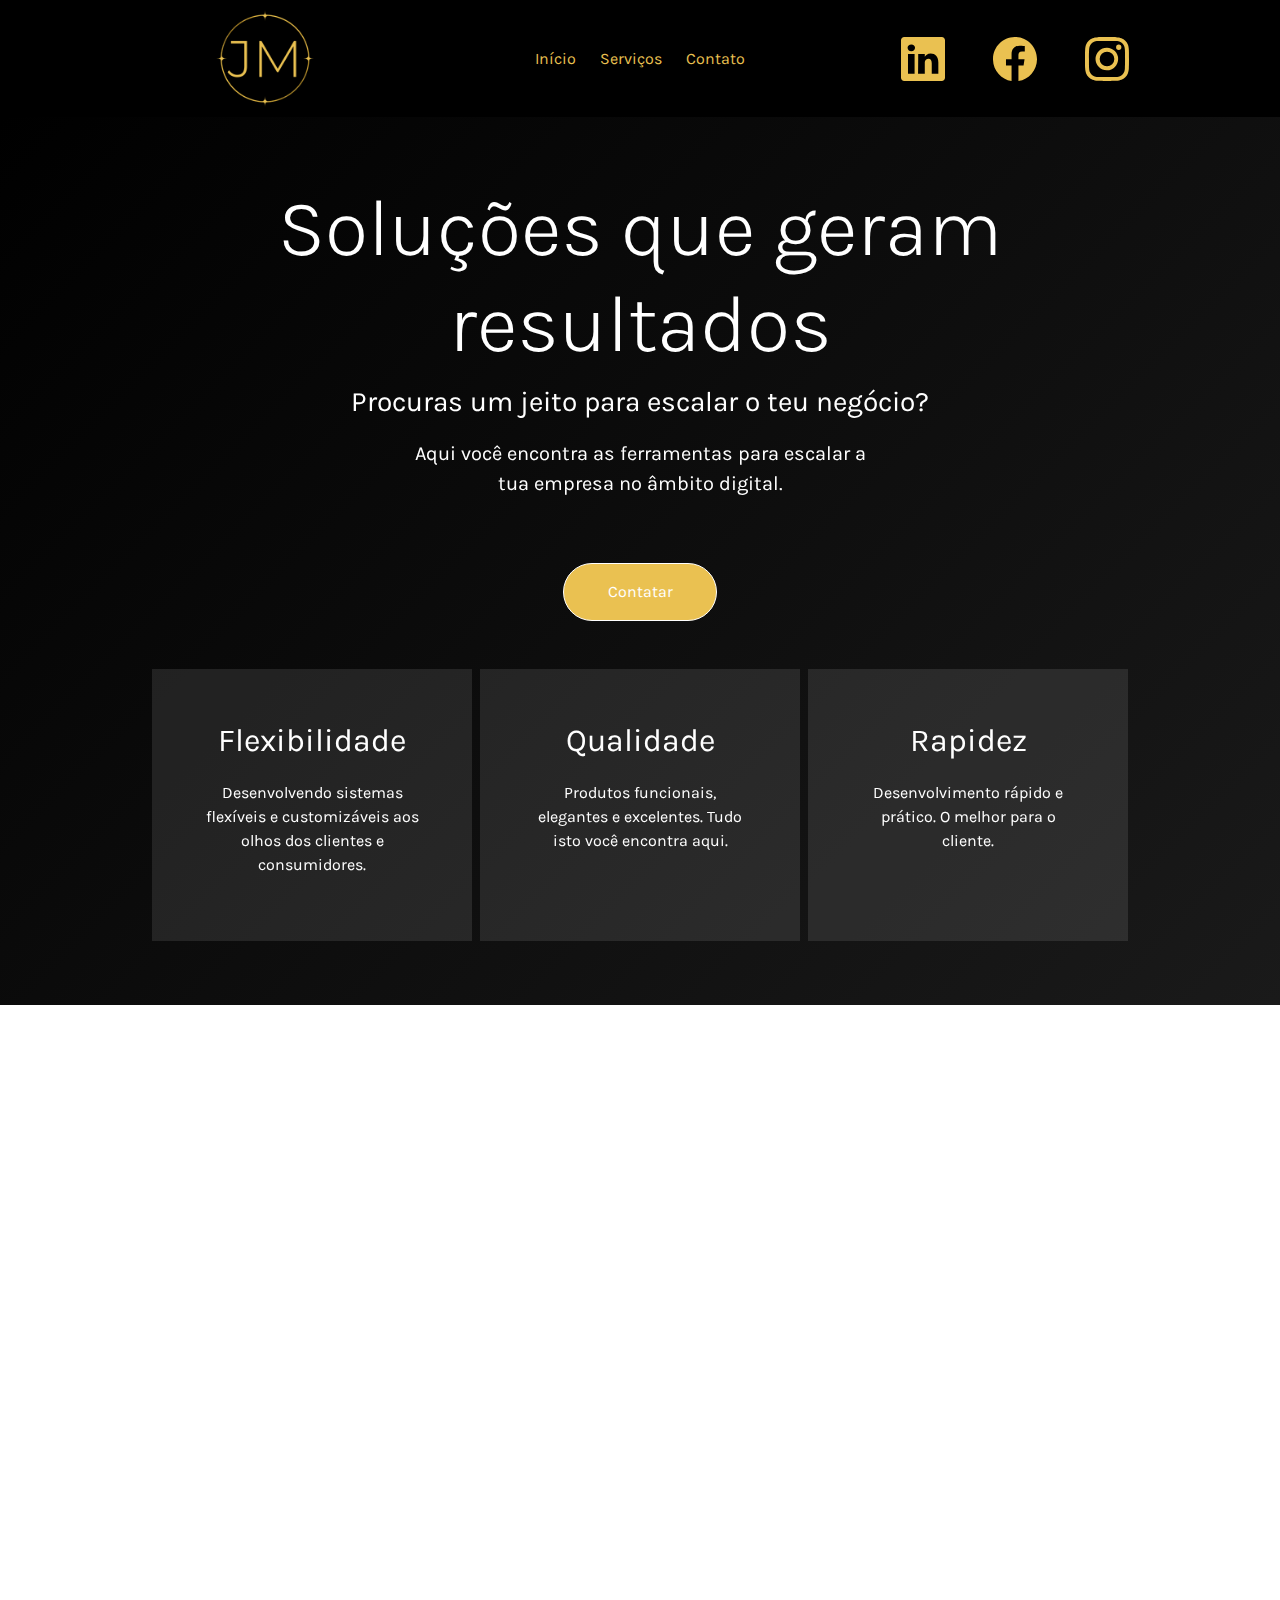
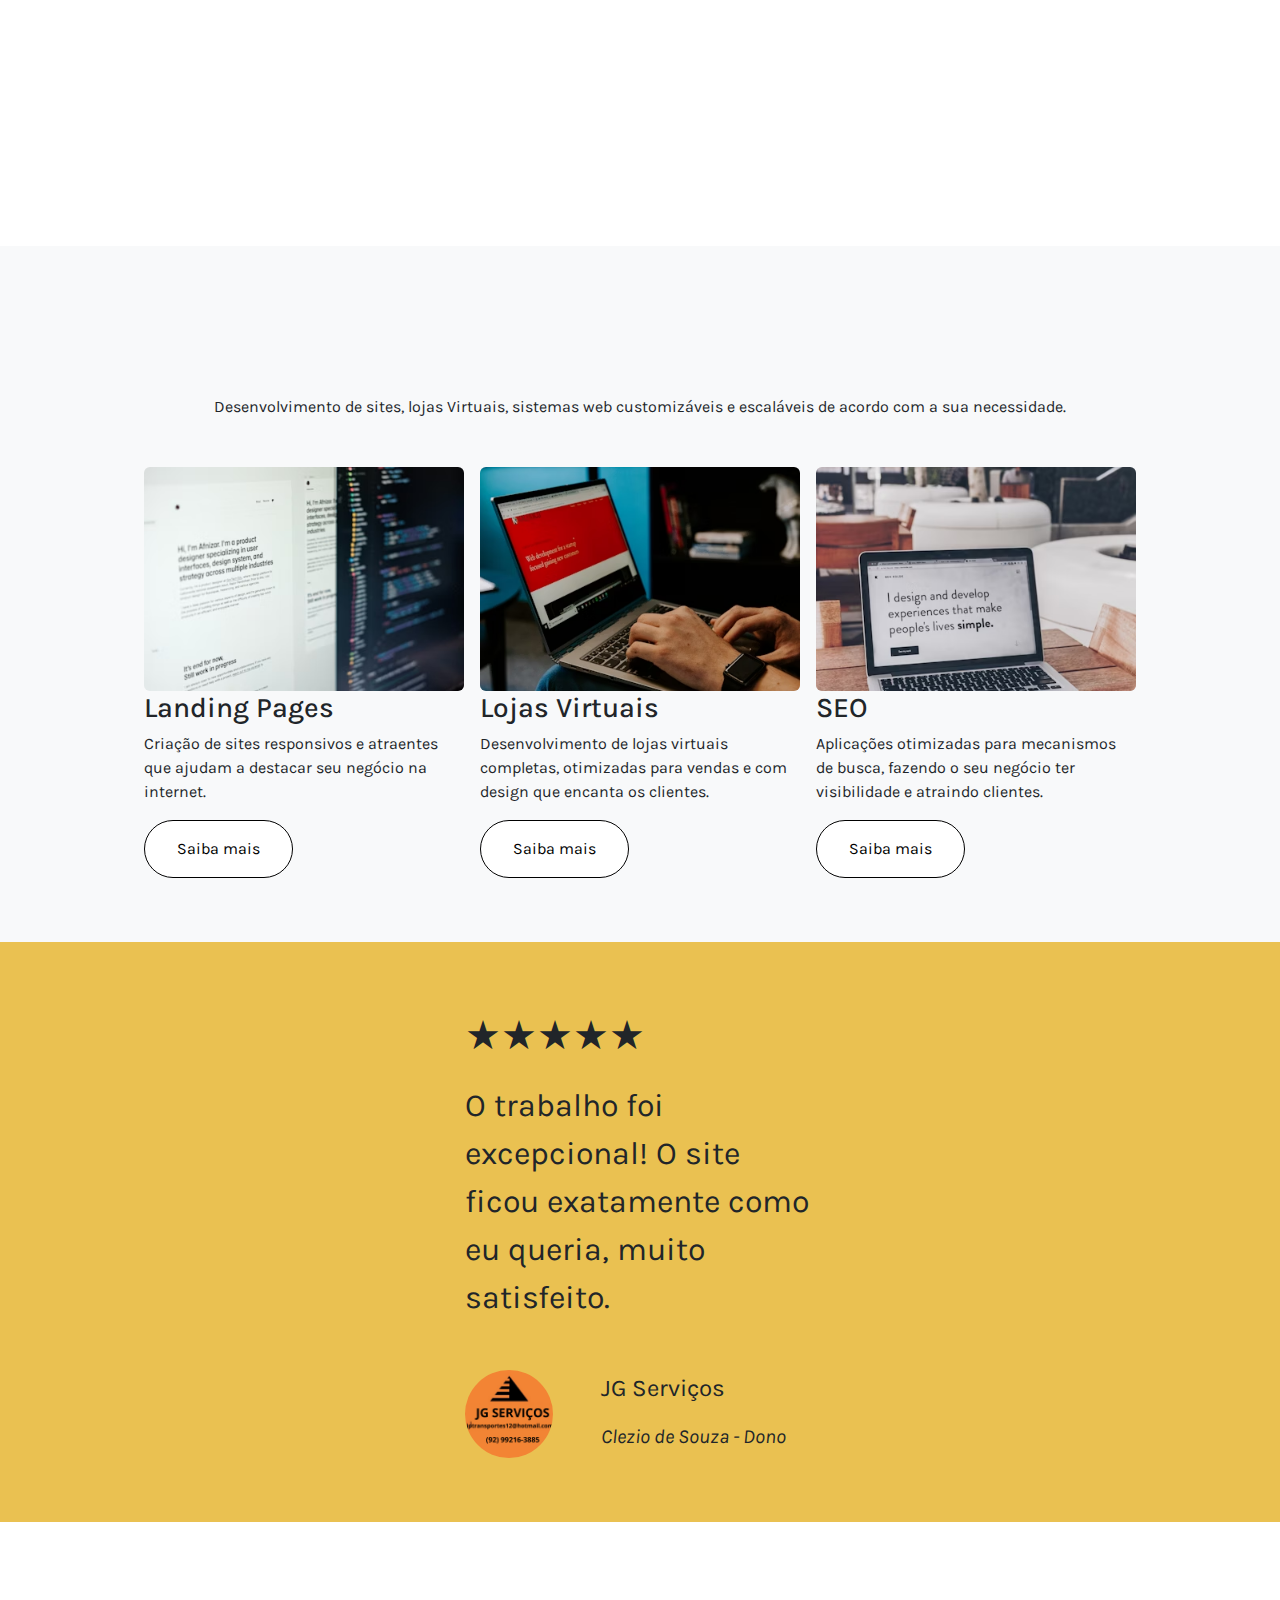
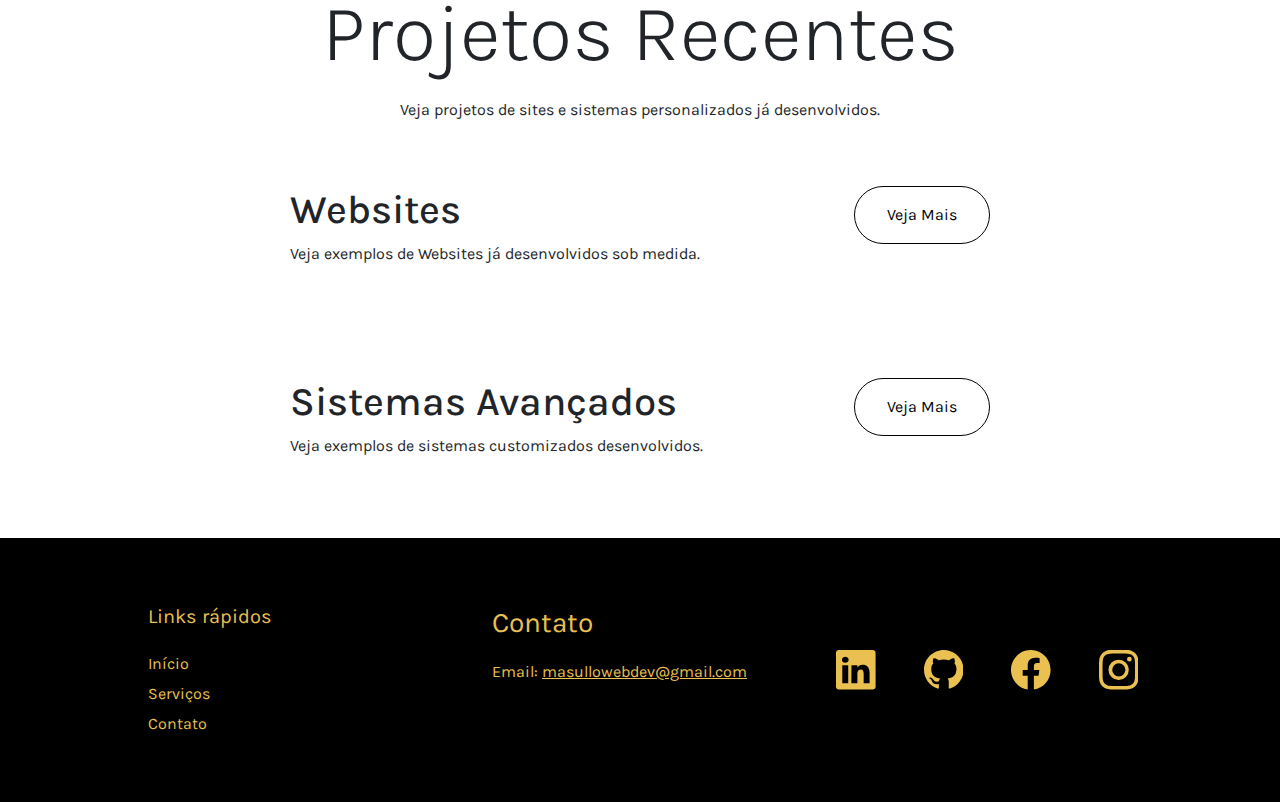
==== commit befae5c2: "Updating links" ====
--- a/index.html
+++ b/index.html
@@ -22,9 +22,9 @@
             <img src="./assets/JM.png" alt="Logo" class="Logo">
         </div>
         <div class="fs-5 d-flex justify-content-center align-items-center gap-4 Links">
-            <a href="/" class="Links">Início</a>
-            <a href="/services.html" class="Links">Serviços</a>
-            <a href="/contact.html" class="Links">Contato</a>
+            <a href="/portfolio/" class="Links">Início</a>
+            <a href="/portfolio/services.html" class="Links">Serviços</a>
+            <a href="/portfolio/contact.html" class="Links">Contato</a>
         </div>
         <div class="w-25 d-flex justify-content-center align-items-center gap-5 Medias">
             <a href="https://www.linkedin.com/in/jo%C3%A3o-masullo-846b672b9/" target="_blank">
@@ -84,20 +84,20 @@
     </nav>
     
     <section class="FirstSection text-center">
-        <h1 class="display-1">Soluções que geram <br> resultados</h1>
-        <p class="fs-3">Procuras um jeito para escalar o teu negócio?</p>
-        <p class="fs-5">Aqui você encontra as  ferramentas para escalar a  <br>tua empresa no âmbito digital.</p>
-        <button class="button my-5">Contatar</button>
+        <h1 class="display-1" data-aos="fade-up" data-aos-duration="1500">Soluções que geram <br> resultados</h1>
+        <p class="fs-3" data-aos="fade-up" data-aos-duration="2000">Procuras um jeito para escalar o teu negócio?</p>
+        <p class="fs-5" data-aos="fade-up" data-aos-duration="2000">Aqui você encontra as  ferramentas para escalar a  <br>tua empresa no âmbito digital.</p>
+        <button class="button my-5" data-aos="fade-up" data-aos-duration="2000">Contatar</button>
         <div class="d-flex justify-content-center gap-2">
-            <div class="p-5 w-25">
+            <div class="p-5 w-25" data-aos="fade-up" data-aos-duration="3000">
                 <p class="fs-2">Flexibilidade</p>
                 <p>Desenvolvendo sistemas flexíveis e customizáveis aos olhos dos clientes e consumidores.</p>
             </div>
-            <div class="p-5 w-25">
+            <div class="p-5 w-25" data-aos="fade-up" data-aos-duration="3000">
                 <p class="fs-2">Qualidade</p>
                 <p>Produtos funcionais, elegantes e excelentes. Tudo isto você encontra aqui.</p>
             </div>
-            <div class="p-5 w-25">
+            <div class="p-5 w-25" data-aos="fade-up" data-aos-duration="3000">
                 <p class="fs-2">Rapidez</p>
                 <p>Desenvolvimento rápido e prático. O melhor para o cliente.</p>
             </div>
@@ -106,17 +106,17 @@
     
     <section class="d-flex justify-content-center align-items-center DPad SecondSection">
         <div class="d-flex flex-column align-items-center w-25">
-            <h2 class="h1 display-3" style="font-weight: 600;">Sobre mim</h2>
-            <p class="fs-5 start">Desenvolvedor Full Stack, com experiência no desenvolvimento de websites, Lojas virtuais, aplicações web funcionais elegantes e responsivas.</p>
+            <h2 class="h1 display-3" style="font-weight: 600;" data-aos="fade-up" data-aos-duration="2000">Sobre mim</h2>
+            <p class="fs-5 start" data-aos="fade-up" data-aos-duration="2000">Desenvolvedor Full Stack, com experiência no desenvolvimento de websites, Lojas virtuais, aplicações web funcionais elegantes e responsivas.</p>
         </div>
         <div class="d-flex gap-2 justify-content-start w-50">
-            <img src="./assets/code-1.jpg" alt="Image of code" class="w-50 rounded">
-            <img src="./assets/code-2.jpg" alt="Image of code" class="w-50 rounded">
+            <img src="./assets/code-1.jpg" alt="Image of code" class="w-50 rounded" data-aos="fade-up" data-aos-duration="2000">
+            <img src="./assets/code-2.jpg" alt="Image of code" class="w-50 rounded" data-aos="fade-up" data-aos-duration="2000">
         </div>
     </section>
 
     <section class="bg-light d-flex flex-column align-items-center DPad ThirdSection">
-        <h3 class="display-3">Soluções</h3>
+        <h3 class="display-3" data-aos="zoom-in" data-aos-duration="">Soluções</h3>
         <p class="mb-5 text-center">Desenvolvimento de sites, lojas Virtuais, sistemas web customizáveis e escaláveis de acordo com a sua necessidade.</p>
         <div class="d-flex justify-content-center gap-3">
             <div class="rounded w-25">
@@ -195,9 +195,9 @@
         <section class="d-flex justify-content-center gap-5 flex-wrap">
             <div class="w-25 fs-5">
                 <p>Links rápidos</p>
-                <a class="text-decoration-none Links" href="/">Início</a> <br>
-                <a class="text-decoration-none Links" href="/services.html">Serviços</a> <br>
-                <a class="text-decoration-none Links" href="/contact.html">Contato</a>
+                <a class="text-decoration-none Links" href="/portfolio/">Início</a> <br>
+                <a class="text-decoration-none Links" href="/portfolio/services.html">Serviços</a> <br>
+                <a class="text-decoration-none Links" href="/portfolio/contact.html">Contato</a>
             </div>
             <div class="w-25">
                 <p class="fs-3">Contato</p>
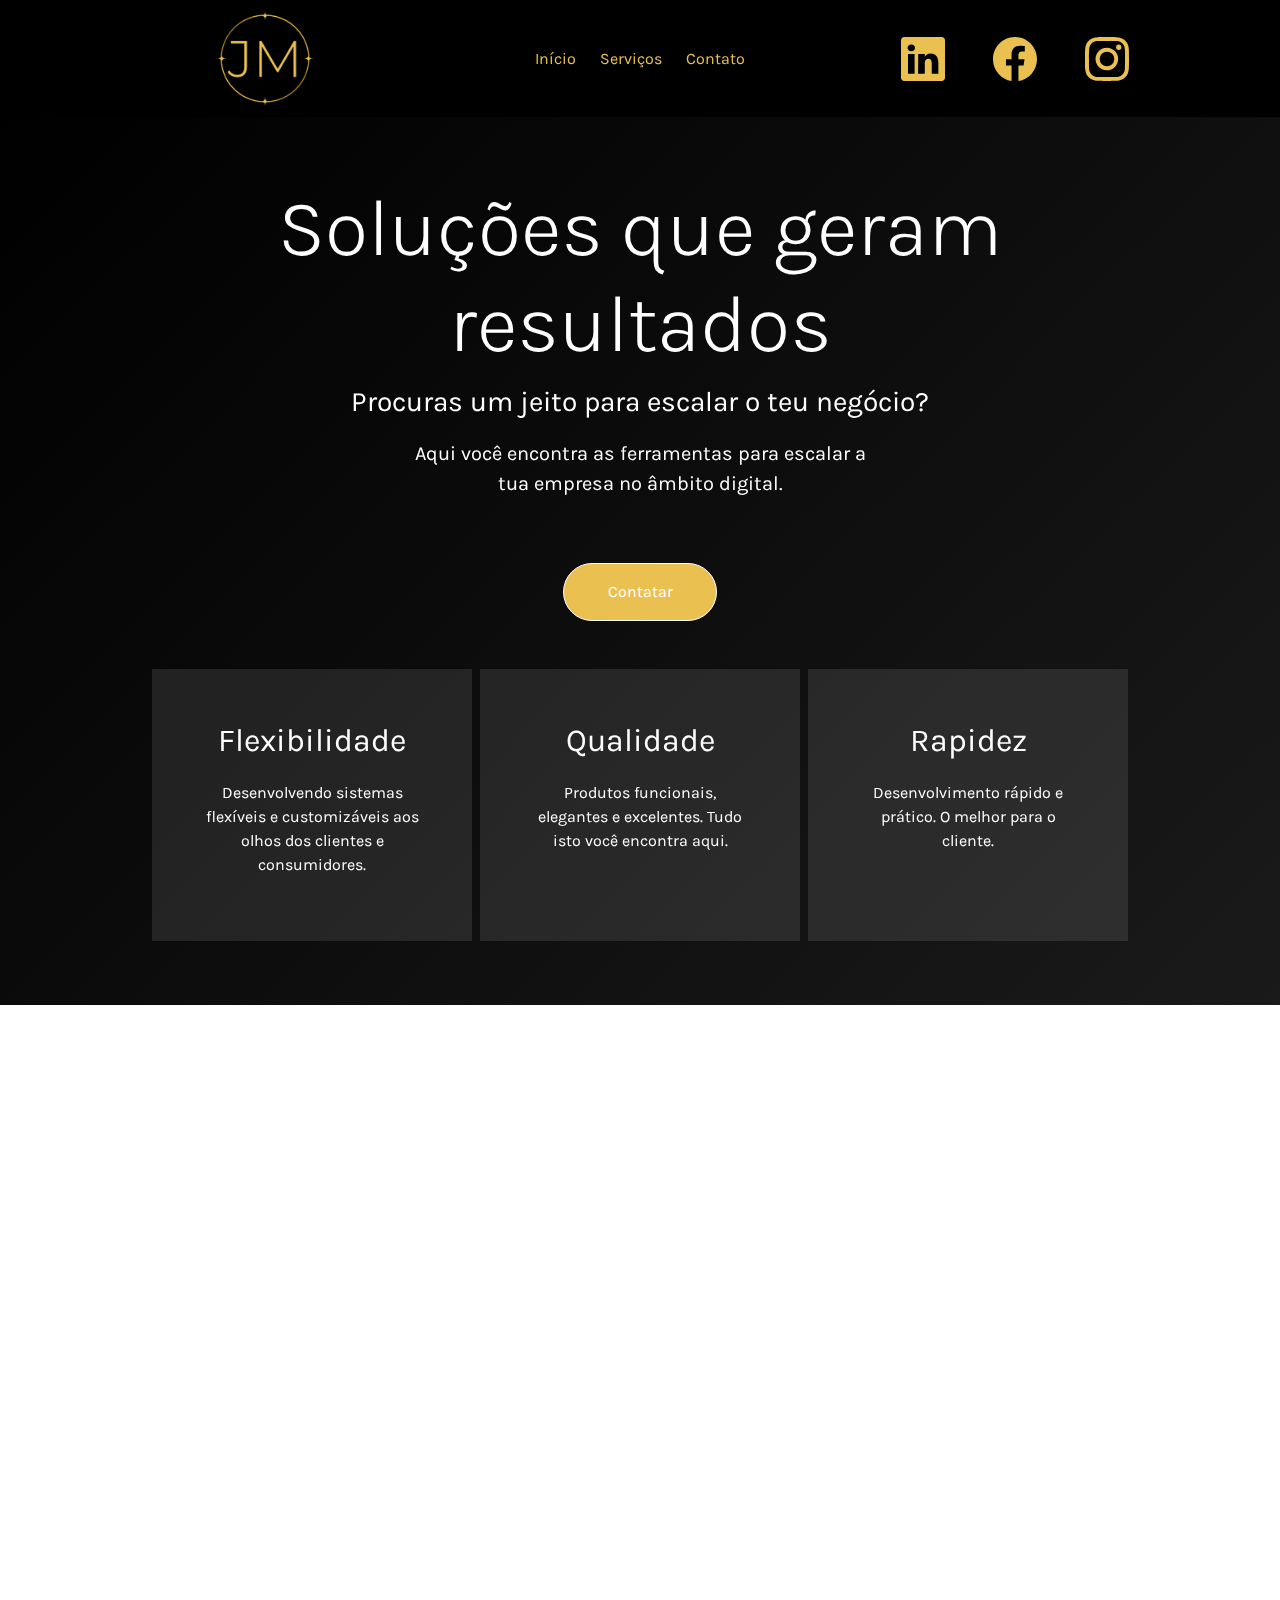
==== commit 15c818b0: "Adding animations" ====
--- a/index.html
+++ b/index.html
@@ -19,14 +19,14 @@
 <body>
     <nav class="Nav p-2" id="#inicio">
         <div class="w-25 d-flex justify-content-center">
-            <img src="./assets/JM.png" alt="Logo" class="Logo">
-        </div>
-        <div class="fs-5 d-flex justify-content-center align-items-center gap-4 Links">
+            <img src="./assets/JM.png" alt="Logo" class="Logo" data-aos="zoom-in" data-aos-duration="2000">
+        </div>
+        <div class="fs-5 d-flex justify-content-center align-items-center gap-4 Links" data-aos="zoom-in" data-aos-duration="2000">
             <a href="/portfolio/" class="Links">Início</a>
             <a href="/portfolio/services.html" class="Links">Serviços</a>
             <a href="/portfolio/contact.html" class="Links">Contato</a>
         </div>
-        <div class="w-25 d-flex justify-content-center align-items-center gap-5 Medias">
+        <div class="w-25 d-flex justify-content-center align-items-center gap-5 Medias" data-aos="zoom-in" data-aos-duration="2000">
             <a href="https://www.linkedin.com/in/jo%C3%A3o-masullo-846b672b9/" target="_blank">
                 <svg xmlns="http://www.w3.org/2000/svg" width="16" height="16" fill="currentColor" class="bi bi-linkedin " viewBox="0 0 16 16">
                     <path d="M0 1.146C0 .513.526 0 1.175 0h13.65C15.474 0 16 .513 16 1.146v13.708c0 .633-.526 1.146-1.175 1.146H1.175C.526 16 0 15.487 0 14.854zm4.943 12.248V6.169H2.542v7.225zm-1.2-8.212c.837 0 1.358-.554 1.358-1.248-.015-.709-.52-1.248-1.342-1.248S2.4 3.226 2.4 3.934c0 .694.521 1.248 1.327 1.248zm4.908 8.212V9.359c0-.216.016-.432.08-.586.173-.431.568-.878 1.232-.878.869 0 1.216.662 1.216 1.634v3.865h2.401V9.25c0-2.22-1.184-3.252-2.764-3.252-1.274 0-1.845.7-2.165 1.193v.025h-.016l.016-.025V6.169h-2.4c.03.678 0 7.225 0 7.225z"/>
@@ -57,9 +57,9 @@
           </div>
           <div class="offcanvas-body">
             <div class="d-flex flex-column justify-content-center gap-3">
-              <a href="/" class="Links">Início</a>
-              <a href="/services.html" class="Links">Serviços</a>
-              <a href="/contact.html" class="Links mb-5">Contato</a>
+              <a href="/portfolio" class="Links">Início</a>
+              <a href="/portfolio/services.html" class="Links">Serviços</a>
+              <a href="/portfolio/contact.html" class="Links mb-5">Contato</a>
               
               <div class="d-flex justify-content-center gap-5">
                 <a href="https://www.linkedin.com/in/jo%C3%A3o-masullo-846b672b9/" target="_blank">
@@ -87,7 +87,7 @@
         <h1 class="display-1" data-aos="fade-up" data-aos-duration="1500">Soluções que geram <br> resultados</h1>
         <p class="fs-3" data-aos="fade-up" data-aos-duration="2000">Procuras um jeito para escalar o teu negócio?</p>
         <p class="fs-5" data-aos="fade-up" data-aos-duration="2000">Aqui você encontra as  ferramentas para escalar a  <br>tua empresa no âmbito digital.</p>
-        <button class="button my-5" data-aos="fade-up" data-aos-duration="2000">Contatar</button>
+        <button class="button my-5" data-aos="fade-up" data-aos-duration="2000" style="transition: 0.6s;">Contatar</button>
         <div class="d-flex justify-content-center gap-2">
             <div class="p-5 w-25" data-aos="fade-up" data-aos-duration="3000">
                 <p class="fs-2">Flexibilidade</p>
@@ -104,46 +104,46 @@
         </div>
     </section>
     
-    <section class="d-flex justify-content-center align-items-center DPad SecondSection">
+    <section class="d-flex justify-content-center align-items-center DPad SecondSection">   
         <div class="d-flex flex-column align-items-center w-25">
             <h2 class="h1 display-3" style="font-weight: 600;" data-aos="fade-up" data-aos-duration="2000">Sobre mim</h2>
             <p class="fs-5 start" data-aos="fade-up" data-aos-duration="2000">Desenvolvedor Full Stack, com experiência no desenvolvimento de websites, Lojas virtuais, aplicações web funcionais elegantes e responsivas.</p>
         </div>
         <div class="d-flex gap-2 justify-content-start w-50">
-            <img src="./assets/code-1.jpg" alt="Image of code" class="w-50 rounded" data-aos="fade-up" data-aos-duration="2000">
-            <img src="./assets/code-2.jpg" alt="Image of code" class="w-50 rounded" data-aos="fade-up" data-aos-duration="2000">
+            <img src="./assets/code-1.jpg" alt="Image of code" class="w-50 rounded" data-aos="fade-up" data-aos-duration="3000">
+            <img src="./assets/code-2.jpg" alt="Image of code" class="w-50 rounded" data-aos="fade-up" data-aos-duration="3000">
         </div>
     </section>
 
     <section class="bg-light d-flex flex-column align-items-center DPad ThirdSection">
-        <h3 class="display-3" data-aos="zoom-in" data-aos-duration="">Soluções</h3>
-        <p class="mb-5 text-center">Desenvolvimento de sites, lojas Virtuais, sistemas web customizáveis e escaláveis de acordo com a sua necessidade.</p>
+        <h3 class="display-3" data-aos="zoom-in" data-aos-duration="2000">Soluções</h3>
+        <p data-aos="zoom-in" data-aos-duration="2000" class="mb-5 text-center">Desenvolvimento de sites, lojas Virtuais, sistemas web customizáveis e escaláveis de acordo com a sua necessidade.</p>
         <div class="d-flex justify-content-center gap-3">
-            <div class="rounded w-25">
+            <div class="rounded w-25" data-aos="zoom-in" data-aos-duration="2000">
                 <img src="./assets/code-3.jpg" alt="" class="w-100 rounded">
                 <p class="h3">Landing Pages</p>
                 <p>Criação de sites responsivos e atraentes que ajudam a destacar seu negócio na internet.</p>
-                <a href="/services.html"><button class="button-white">Saiba mais</button></a>
-            </div>
-            <div class="rounded w-25">
+                <a href="/portfolio/services.html"><button class="button-white">Saiba mais</button></a>
+            </div>
+            <div class="rounded w-25" data-aos="zoom-in" data-aos-duration="2000">
                 <img src="./assets/code-4.jpg" alt="" class="w-100 rounded">
                 <p class="h3">Lojas Virtuais</p>
                 <p>Desenvolvimento de lojas virtuais completas, otimizadas para vendas e com design que encanta os clientes.</p>
-                <a href="/services.html"><button class="button-white">Saiba mais</button></a>
-            </div>
-            <div class="rounded w-25">
+                <a href="/portfolio/services.html"><button class="button-white">Saiba mais</button></a>
+            </div>
+            <div class="rounded w-25" data-aos="zoom-in" data-aos-duration="2000">
                 <img src="./assets/code-5.jpg" alt="" class="w-100 rounded">
                 <p class="h3">SEO</p>
                 <p>Aplicações otimizadas para mecanismos de busca, fazendo o seu negócio ter visibilidade e atraindo clientes.</p>
-                <a href="/services.html"><button class="button-white">Saiba mais</button></a>
+                <a href="/portfolio/services.html"><button class="button-white">Saiba mais</button></a>
             </div>
         </div>
     </section>
 
     <section style="background-color: #eac151;" class="d-flex justify-content-center align-items-center DPad FourthSection">
-        <div class="w-25">
+        <div class="w-25" data-aos="fade-up" data-aos-duration="2000">
             <p class="fs-1">★★★★★</p>
-            <p class="fs-2">O trabalho foi excepcional! O site ficou exatamente como eu queria, muito satisfeito.</p>
+            <p class="fs-2">O trabalho foi excepcional. Sempre quis ter um site para as pessoas conhecerem a JG Serviços, o trabalho ficou ótimo.</p>
             <div class="d-flex mt-5">
                 <img src="./assets/jgLogo.avif" alt="" style="border-radius: 100%;" class="w-25 h-auto">
                 <div class="ps-5">
@@ -155,37 +155,37 @@
     </section>
 
     <section class="d-flex flex-column align-items-center DPad FifthSection">
-        <p class="display-1">Projetos Recentes</p>
-        <p>Veja projetos de sites e sistemas personalizados já desenvolvidos.</p>
-        <section class="w-50">
+        <p class="display-1" data-aos="fade-up" data-aos-duration="2000">Projetos Recentes</p>
+        <p data-aos="fade-up" data-aos-duration="2000">Veja projetos de sites e sistemas personalizados já desenvolvidos.</p>
+        <section class="w-50" data-aos="fade-up" data-aos-duration="2000">
             <div class="d-flex gap-2 justify-content-center">
                 <img src="https://images.unsplash.com/photo-1498502153174-e65bbd350bd3" alt="" class="w-50 rounded">
                 <img src="https://images.unsplash.com/photo-1678690832310-cf614292671d" alt="" class="w-50 rounded">
             </div>
             
-            <div class="d-flex justify-content-between mt-5">
+            <div class="d-flex justify-content-between mt-5" data-aos="fade-up" data-aos-duration="2000">
                 <div class="text-start">
                     <p class="h1">Websites</p>
                     <p>Veja exemplos de Websites já desenvolvidos sob medida.</p>
                 </div>
                 <div>
-                    <a href="/services.html"><button class="button-white">Veja Mais</button></a>
+                    <a href="/portfolio/services.html"><button class="button-white">Veja Mais</button></a>
                 </div>
             </div>
         </section>
         <section class="w-50 mt-5">
-            <div class="d-flex gap-2 justify-content-center">
+            <div class="d-flex gap-2 justify-content-center" data-aos="fade-up" data-aos-duration="2000">
                 <img src="https://images.unsplash.com/photo-1461749280684-dccba630e2f6" alt="" class="w-50 rounded">
                 <img src="https://images.unsplash.com/photo-1593720213428-28a5b9e94613" alt="" class="w-50 rounded">
             </div>
             
-            <div class="d-flex justify-content-between mt-5">
+            <div class="d-flex justify-content-between mt-5" data-aos="fade-up" data-aos-duration="2000">
                 <div class="text-start">
                     <p class="h1">Sistemas Avançados</p>
                     <p>Veja exemplos de sistemas customizados desenvolvidos.</p>
                 </div>
                 <div>
-                    <a href="/services.html"><button class="button-white">Veja Mais</button></a>
+                    <a href="/portfolio/services.html"><button class="button-white">Veja Mais</button></a>
                 </div>
             </div>
         </section>
@@ -193,17 +193,17 @@
 
     <footer class="bg-black DPad px-5 " style="color: #eac151;">
         <section class="d-flex justify-content-center gap-5 flex-wrap">
-            <div class="w-25 fs-5">
+            <div class="w-25 fs-5" data-aos="fade-down" data-aos-duration="2000">
                 <p>Links rápidos</p>
                 <a class="text-decoration-none Links" href="/portfolio/">Início</a> <br>
                 <a class="text-decoration-none Links" href="/portfolio/services.html">Serviços</a> <br>
                 <a class="text-decoration-none Links" href="/portfolio/contact.html">Contato</a>
             </div>
-            <div class="w-25">
+            <div class="w-25" data-aos="fade-down" data-aos-duration="2000">
                 <p class="fs-3">Contato</p>
                 <p class="fs-6">Email: <u>masullowebdev@gmail.com</u></p>
             </div>
-            <div class="w-25 d-flex align-items-center gap-5" style="font-size: 0.9em;">
+            <div class="w-25 d-flex align-items-center gap-5" style="font-size: 0.9em;" data-aos="fade-down" data-aos-duration="2000">
                 <a href="https://www.linkedin.com/in/jo%C3%A3o-masullo-846b672b9/" target="_blank">
                     <svg xmlns="http://www.w3.org/2000/svg" width="16" height="16" fill="currentColor" class="bi bi-linkedin " viewBox="0 0 16 16">
                         <path d="M0 1.146C0 .513.526 0 1.175 0h13.65C15.474 0 16 .513 16 1.146v13.708c0 .633-.526 1.146-1.175 1.146H1.175C.526 16 0 15.487 0 14.854zm4.943 12.248V6.169H2.542v7.225zm-1.2-8.212c.837 0 1.358-.554 1.358-1.248-.015-.709-.52-1.248-1.342-1.248S2.4 3.226 2.4 3.934c0 .694.521 1.248 1.327 1.248zm4.908 8.212V9.359c0-.216.016-.432.08-.586.173-.431.568-.878 1.232-.878.869 0 1.216.662 1.216 1.634v3.865h2.401V9.25c0-2.22-1.184-3.252-2.764-3.252-1.274 0-1.845.7-2.165 1.193v.025h-.016l.016-.025V6.169h-2.4c.03.678 0 7.225 0 7.225z"/>
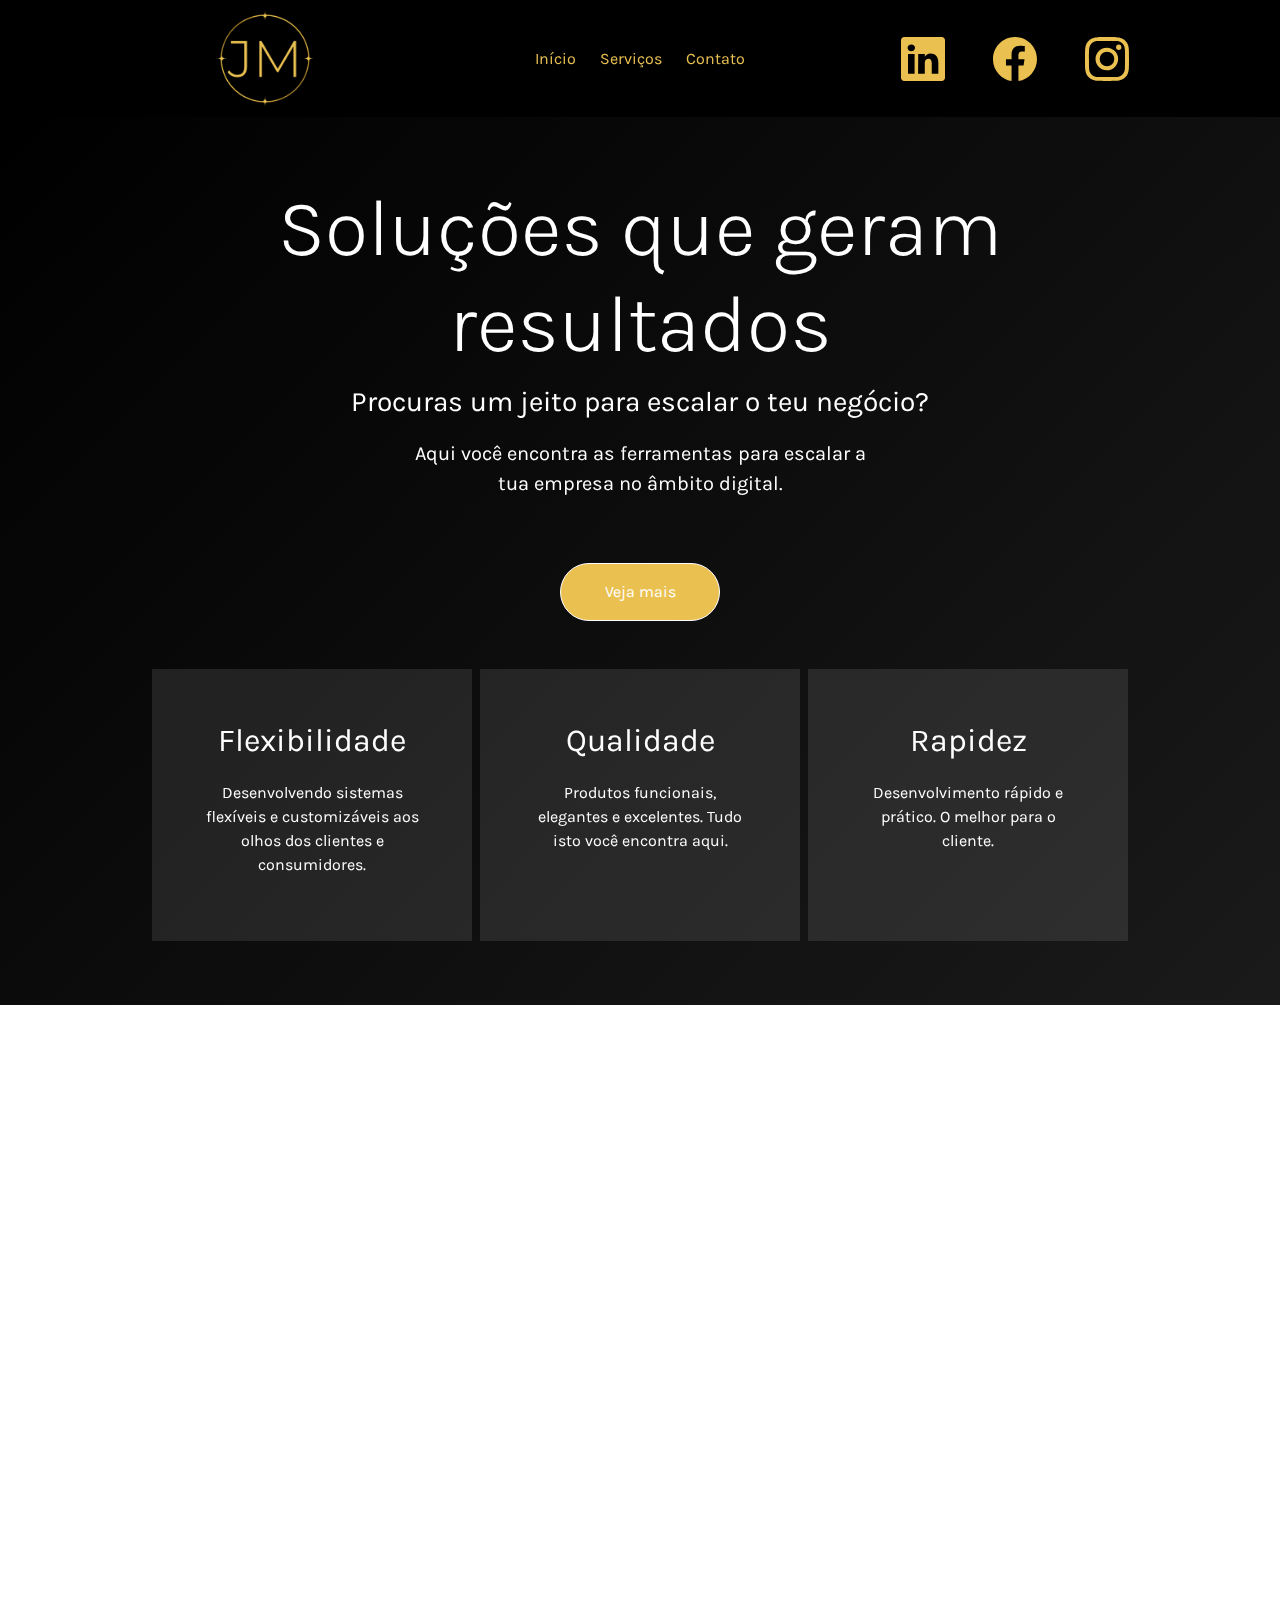
==== commit 6fd710f8: "fixing button" ====
--- a/index.html
+++ b/index.html
@@ -15,6 +15,23 @@
     <title>My Portfolio</title>
     <!-- AOS ANIMATION -->
     <link href="https://unpkg.com/aos@2.3.1/dist/aos.css" rel="stylesheet">
+    <!-- Meta Pixel Code -->
+    <script>
+        !function(f,b,e,v,n,t,s)
+        {if(f.fbq)return;n=f.fbq=function(){n.callMethod?
+        n.callMethod.apply(n,arguments):n.queue.push(arguments)};
+        if(!f._fbq)f._fbq=n;n.push=n;n.loaded=!0;n.version='2.0';
+        n.queue=[];t=b.createElement(e);t.async=!0;
+        t.src=v;s=b.getElementsByTagName(e)[0];
+        s.parentNode.insertBefore(t,s)}(window, document,'script',
+        'https://connect.facebook.net/en_US/fbevents.js');
+        fbq('init', '932037855465917');
+        fbq('track', 'PageView');
+        </script>
+        <noscript><img height="1" width="1" style="display:none"
+        src="https://www.facebook.com/tr?id=932037855465917&ev=PageView&noscript=1"
+        /></noscript>
+    <!-- End Meta Pixel Code -->
 </head>
 <body>
     <nav class="Nav p-2" id="#inicio">
@@ -87,7 +104,9 @@
         <h1 class="display-1" data-aos="fade-up" data-aos-duration="1500">Soluções que geram <br> resultados</h1>
         <p class="fs-3" data-aos="fade-up" data-aos-duration="2000">Procuras um jeito para escalar o teu negócio?</p>
         <p class="fs-5" data-aos="fade-up" data-aos-duration="2000">Aqui você encontra as  ferramentas para escalar a  <br>tua empresa no âmbito digital.</p>
-        <button class="button my-5" data-aos="fade-up" data-aos-duration="2000" style="transition: 0.6s;">Contatar</button>
+        <a href="/portfolio/services.html">
+            <button class="button my-5" data-aos="fade-up" data-aos-duration="2000" style="transition: 0.6s;">Veja mais</button>
+        </a>
         <div class="d-flex justify-content-center gap-2">
             <div class="p-5 w-25" data-aos="fade-up" data-aos-duration="3000">
                 <p class="fs-2">Flexibilidade</p>
@@ -229,8 +248,6 @@
     </footer>
     <!-- BOOTSTRAP JS -->
     <script src="https://cdn.jsdelivr.net/npm/bootstrap@5.3.3/dist/js/bootstrap.bundle.min.js" integrity="sha384-YvpcrYf0tY3lHB60NNkmXc5s9fDVZLESaAA55NDzOxhy9GkcIdslK1eN7N6jIeHz" crossorigin="anonymous"></script>
-    <!-- MAIN JS -->
-     <script src="./main.js"></script>
     <!-- AOS JS -->
     <script src="https://unpkg.com/aos@2.3.1/dist/aos.js"></script>
     <script>
